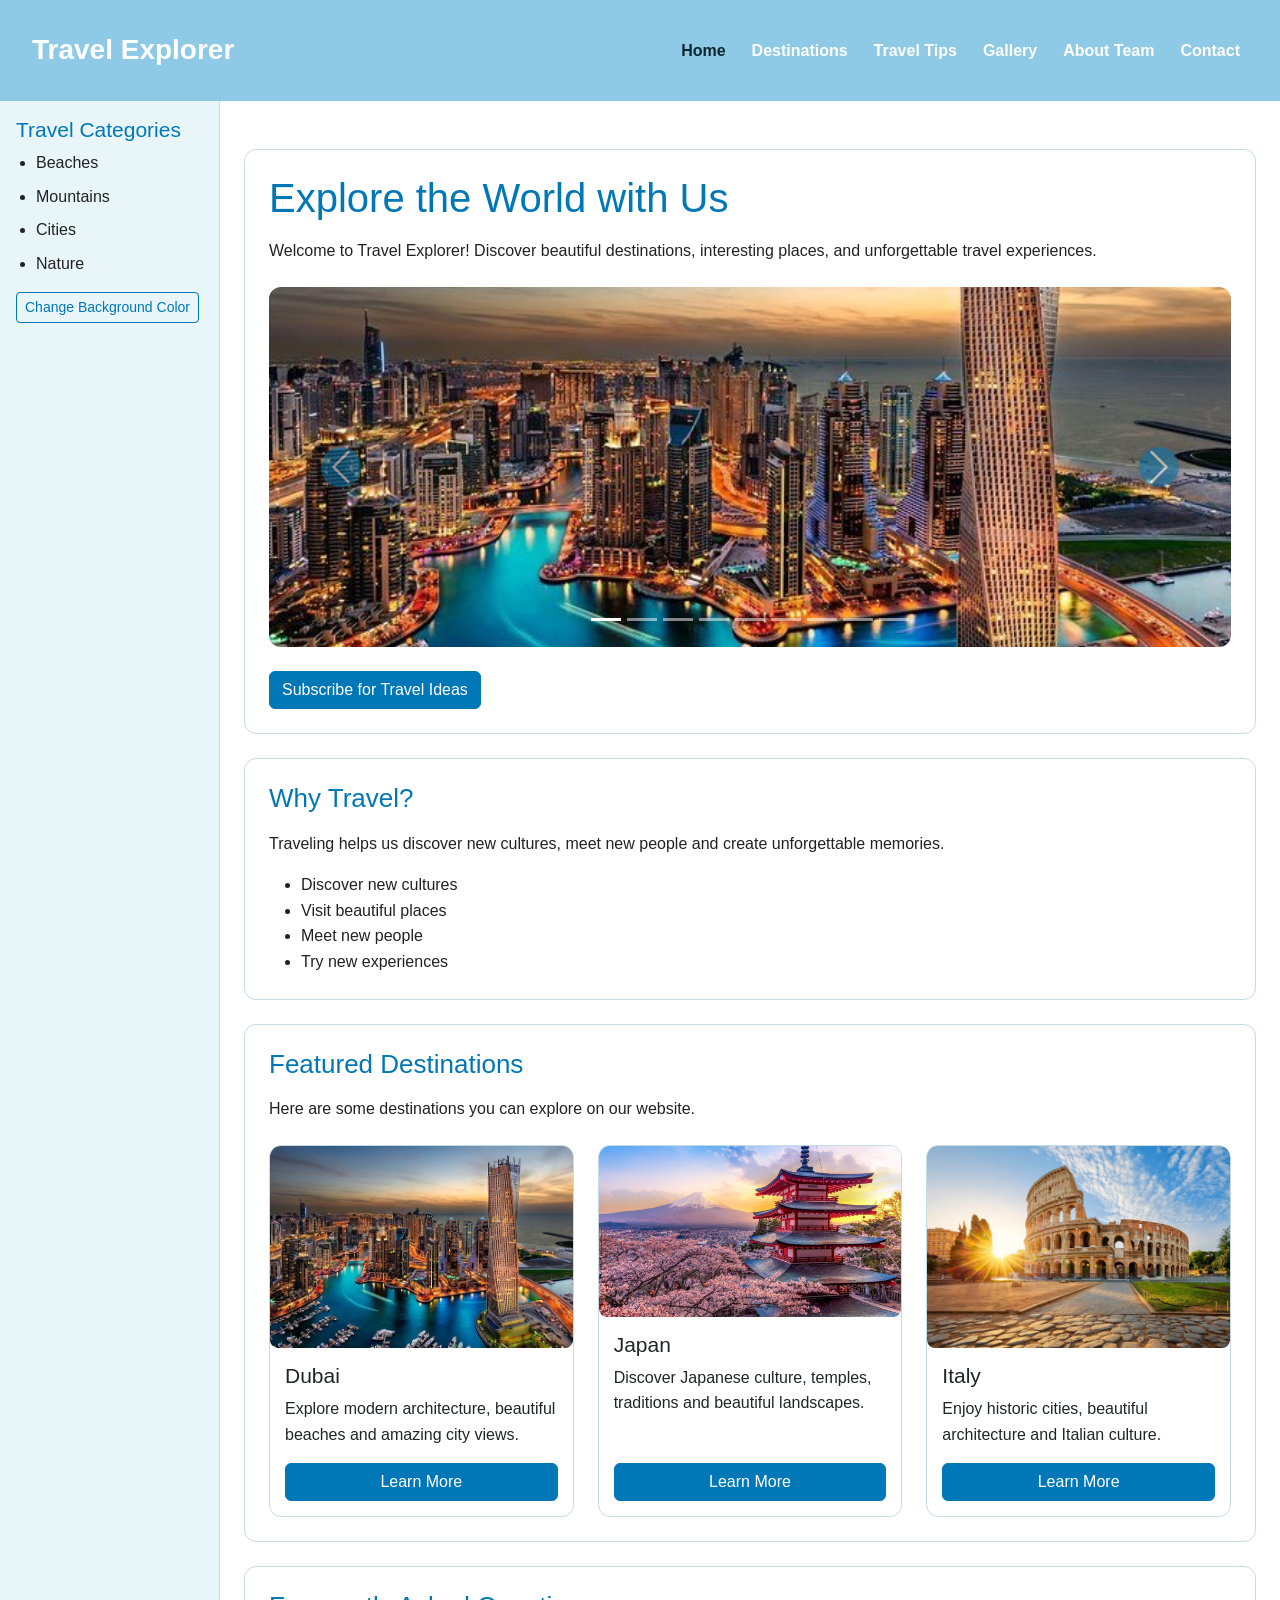
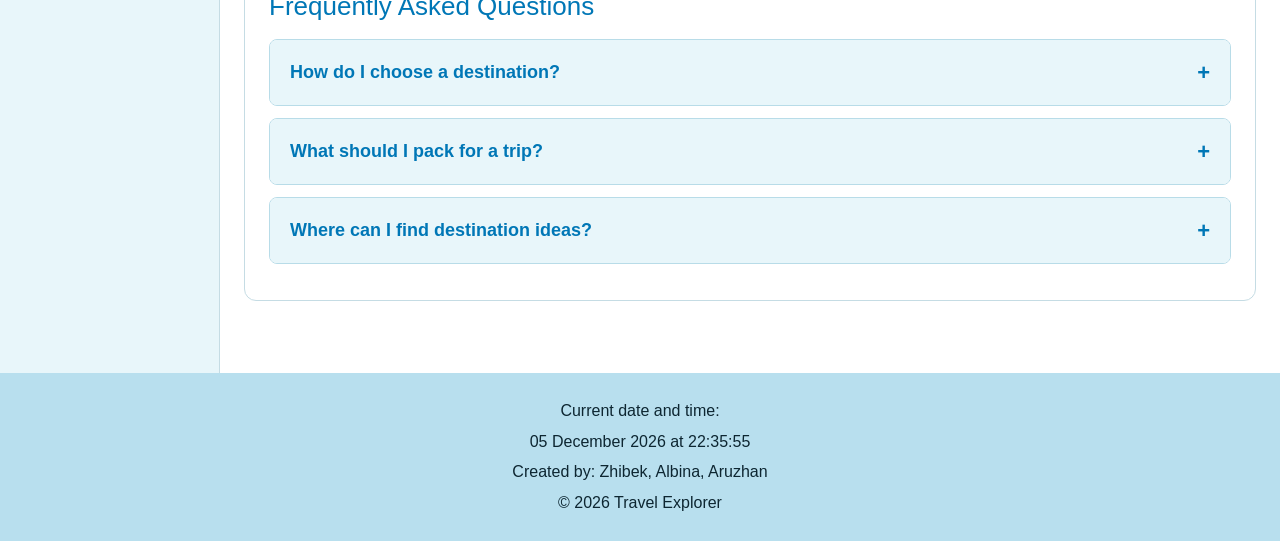
==== index.html @ 280b6661 "Initial commit - Travel Explorer website" ====
<!DOCTYPE html>
<html lang="en">
<head>
    <meta charset="UTF-8">
    <meta name="viewport" content="width=device-width, initial-scale=1.0">
    <title>Travel Explorer - Home</title>
    <link href="https://cdn.jsdelivr.net/npm/bootstrap@5.3.3/dist/css/bootstrap.min.css" rel="stylesheet">
    <link rel="stylesheet" href="css/style.css">
</head>
<body class="page-layout">

    <header class="page-header">
        <nav class="navbar navbar-expand-lg navbar-dark w-100">
            <div class="container-fluid">
                <a class="navbar-brand logo" href="index.html">Travel Explorer</a>

                <button class="navbar-toggler" type="button" data-bs-toggle="collapse" data-bs-target="#mainNavbar" aria-controls="mainNavbar" aria-expanded="false" aria-label="Toggle navigation">
                    <span class="navbar-toggler-icon"></span>
                </button>

                <div class="collapse navbar-collapse" id="mainNavbar">
                    <div class="navbar-nav ms-auto">
                        <a class="nav-link active" href="index.html">Home</a>
                        <a class="nav-link" href="destinations.html">Destinations</a>
                        <a class="nav-link" href="tips.html">Travel Tips</a>
                        <a class="nav-link" href="gallery.html">Gallery</a>
                        <a class="nav-link" href="about.html">About Team</a>
                        <a class="nav-link" href="contact.html">Contact</a>
                    </div>
                </div>
            </div>
        </nav>
    </header>

    <aside class="page-sidebar p-3">
        <h3>Travel Categories</h3>
        <ul>
            <li>Beaches</li>
            <li>Mountains</li>
            <li>Cities</li>
            <li>Nature</li>
        </ul>

        

        <button id="colorChangeBtn" class="btn btn-outline-primary btn-sm" type="button">
            Change Background Color 
        </button>
    </aside>

    <main class="page-main container py-4">

        <section class="content-box p-4 mb-4">
            <h1 class="mb-3">Explore the World with Us</h1>
            <p class="mb-4">Welcome to Travel Explorer! Discover beautiful destinations, interesting places, and unforgettable travel experiences.</p>

            <div id="travelCarousel" class="carousel slide" data-bs-ride="carousel">
                <div class="carousel-indicators">
                    <button type="button" data-bs-target="#travelCarousel" data-bs-slide-to="0" class="active" aria-label="Slide 1"></button>
                    <button type="button" data-bs-target="#travelCarousel" data-bs-slide-to="1" aria-label="Slide 2"></button>
                    <button type="button" data-bs-target="#travelCarousel" data-bs-slide-to="2" aria-label="Slide 3"></button>
                    <button type="button" data-bs-target="#travelCarousel" data-bs-slide-to="3" aria-label="Slide 4"></button>
                    <button type="button" data-bs-target="#travelCarousel" data-bs-slide-to="4" aria-label="Slide 5"></button>
                    <button type="button" data-bs-target="#travelCarousel" data-bs-slide-to="5" aria-label="Slide 6"></button>
                    <button type="button" data-bs-target="#travelCarousel" data-bs-slide-to="6" aria-label="Slide 7"></button>
                    <button type="button" data-bs-target="#travelCarousel" data-bs-slide-to="7" aria-label="Slide 8"></button>
                    <button type="button" data-bs-target="#travelCarousel" data-bs-slide-to="8" aria-label="Slide 9"></button>
                </div>

                <div class="carousel-inner rounded">
                    <div class="carousel-item active">
                        <img src="images/dubai.jpg" class="d-block w-100" alt="Dubai">
                    </div>
                    <div class="carousel-item">
                        <img src="images/japan.jpg" class="d-block w-100" alt="Japan">
                    </div>
                    <div class="carousel-item">
                        <img src="images/italy.jpg" class="d-block w-100" alt="Italy">
                    </div>
                    <div class="carousel-item">
                        <img src="images/greece.jpg" class="d-block w-100" alt="Greece">
                    </div>
                    <div class="carousel-item">
                        <img src="images/bora-bora.jpg" class="d-block w-100" alt="Bora Bora">
                    </div>
                    <div class="carousel-item">
                        <img src="images/netherlands.jpg" class="d-block w-100" alt="Netherlands">
                    </div>
                    <div class="carousel-item">
                        <img src="images/switzerland.jpg" class="d-block w-100" alt="Switzerland">
                    </div>
                    <div class="carousel-item">
                        <img src="images/paris.jpg" class="d-block w-100" alt="Paris">
                    </div>
                    <div class="carousel-item">
                        <img src="images/istanbul.jpg" class="d-block w-100" alt="Istanbul">
                    </div>
                </div>

                <button class="carousel-control-prev" type="button" data-bs-target="#travelCarousel" data-bs-slide="prev">
                    <span class="carousel-control-prev-icon"></span>
                </button>

                <button class="carousel-control-next" type="button" data-bs-target="#travelCarousel" data-bs-slide="next">
                    <span class="carousel-control-next-icon"></span>
                </button>
            </div>

            <div class="mt-4">
                <button class="btn btn-primary" id="openSubscribeBtn" type="button">
                    Subscribe for Travel Ideas
                </button>
            </div>
        </section>

        <section class="content-box p-4 mb-4">
            <h2 class="mb-3">Why Travel?</h2>
            <p>Traveling helps us discover new cultures, meet new people and create unforgettable memories.</p>

            <ul class="mb-0">
                <li>Discover new cultures</li>
                <li>Visit beautiful places</li>
                <li>Meet new people</li>
                <li>Try new experiences</li>
            </ul>
        </section>

        <section class="content-box p-4 mb-4">
            <h2 class="mb-3">Featured Destinations</h2>
            <p class="mb-4">Here are some destinations you can explore on our website.</p>

            <div class="row g-4">
                <div class="col-12 col-md-6 col-lg-4">
                    <div class="card gallery-card h-100">
                        <img src="images/dubai.jpg" class="card-img-top" alt="Dubai">

                        <div class="card-body d-flex flex-column">
                            <h3 class="card-title">Dubai</h3>
                            <p class="card-text">Explore modern architecture, beautiful beaches and amazing city views.</p>
                            <a href="destinations.html#dubai" class="btn btn-primary mt-auto">Learn More</a>
                        </div>
                    </div>
                </div>

                <div class="col-12 col-md-6 col-lg-4">
                    <div class="card gallery-card h-100">
                        <img src="images/japan.jpg" class="card-img-top" alt="Japan">

                        <div class="card-body d-flex flex-column">
                            <h3 class="card-title">Japan</h3>
                            <p class="card-text">Discover Japanese culture, temples, traditions and beautiful landscapes.</p>
                            <a href="destinations.html#japan" class="btn btn-primary mt-auto">Learn More</a>
                        </div>
                    </div>
                </div>

                <div class="col-12 col-md-6 col-lg-4">
                    <div class="card gallery-card h-100">
                        <img src="images/italy.jpg" class="card-img-top" alt="Italy">

                        <div class="card-body d-flex flex-column">
                            <h3 class="card-title">Italy</h3>
                            <p class="card-text">Enjoy historic cities, beautiful architecture and Italian culture.</p>
                            <a href="destinations.html#italy" class="btn btn-primary mt-auto">Learn More</a>
                        </div>
                    </div>
                </div>
            </div>
        </section>

        <section class="content-box p-4 mb-4">
            <h2 class="mb-3">Frequently Asked Questions</h2>

            <div class="faq-list">
                <div class="faq-item">
                    <button class="faq-question" type="button" aria-expanded="false">
                        How do I choose a destination? <span>+</span>
                    </button>

                    <div class="faq-answer">
                        <p>Think about your budget, preferred climate, travel dates and the activities you enjoy.</p>
                    </div>
                </div>

                <div class="faq-item">
                    <button class="faq-question" type="button" aria-expanded="false">
                        What should I pack for a trip? <span>+</span>
                    </button>

                    <div class="faq-answer">
                        <p>Check the weather, bring essential documents, comfortable clothes and a charger.</p>
                    </div>
                </div>

                <div class="faq-item">
                    <button class="faq-question" type="button" aria-expanded="false">
                        Where can I find destination ideas? <span>+</span>
                    </button>

                    <div class="faq-answer">
                        <p>Visit our Destinations and Gallery pages to get inspiration for your next trip.</p>
                    </div>
                </div>
            </div>
        </section>
    </main>
    <footer class="page-footer">
        <p>Current date and time:</p>
        <p id="currentDateTime">Loading...</p>
        <p>Created by: Zhibek, Albina, Aruzhan</p>
        <p>&copy; 2026 Travel Explorer</p>
    </footer>

    <div class="popup-overlay" id="subscribePopup" aria-hidden="true">
        <div class="popup-dialog" role="dialog" aria-modal="true" aria-labelledby="popupTitle">
            <button class="popup-close" id="closeSubscribeBtn" type="button" aria-label="Close">
                &times;
            </button>

            <h2 id="popupTitle">Get Travel Inspiration</h2>
            <p>Subscribe to receive ideas for your next adventure.</p>

            <form id="subscribeForm" novalidate>
                <div class="mb-3">
                    <label for="subscriberName" class="form-label">Your name</label>
                    <input type="text" class="form-control" id="subscriberName" required minlength="2">
                    <div class="invalid-feedback">Enter your name (at least 2 characters).</div>
                </div>

                <div class="mb-3">
                    <label for="subscriberEmail" class="form-label">Email address</label>
                    <input type="email" class="form-control" id="subscriberEmail" required>
                    <div class="invalid-feedback">Enter a valid email address.</div>
                </div>

                <div class="mb-3">
                    <label for="subscriberPassword" class="form-label">Password</label>
                    <input type="password" class="form-control" id="subscriberPassword" required minlength="8">
                    <div class="invalid-feedback">Password must contain at least 8 characters.</div>
                </div>

                <div class="mb-3">
                    <label for="confirmPassword" class="form-label">Confirm password</label>
                    <input type="password" class="form-control" id="confirmPassword" required minlength="8">
                    <div class="invalid-feedback">Passwords must match.</div>
                </div>

                <p id="formMessage" class="form-message" role="status"></p>

                <button class="btn btn-primary w-100" type="submit">
                    Subscribe
                </button>
            </form>
        </div>
    </div>

    <script src="https://cdn.jsdelivr.net/npm/bootstrap@5.3.3/dist/js/bootstrap.bundle.min.js"></script>
    <script src="js/script.js"></script>
</body>
</html>
---- css/style.css ----
* {
    box-sizing: border-box;
}

:root {
    --travel-blue: #0077b6;
    --travel-blue-dark: #023e58;
    --travel-cyan: #219ebc;
    --travel-header: #8ecae6;
    --travel-pale: #e8f6fa;
    --travel-ink: #0d2631;
    --travel-border: #c5dce4;
}

body {
    margin: 0;
    font-family: Arial, sans-serif;
    background-color: #ffffff;
    color: #222;
    line-height: 1.6;
    transition: background-color 0.35s ease;
}

.page-layout {
    min-height: 100vh;
    display: grid;
    grid-template-columns: 220px minmax(0, 1fr);
    grid-template-rows: auto 1fr auto;
    grid-template-areas:
        "header header"
        "sidebar main"
        "footer footer";
}

.page-header,
.site-header {
    grid-area: header;
    background-color: var(--travel-header);
    padding: 15px 20px;
}

.navbar {
    background-color: var(--travel-header) !important;
}

.logo {
    font-size: 24px;
    font-weight: bold;
    color: white !important;
}

.navbar-brand {
    font-size: 28px;
    color: white !important;
}

.navbar-nav {
    gap: 10px;
}

.nav-link {
    color: white !important;
    font-weight: bold;
}

.nav-link:hover,
.nav-link.active {
    color: var(--travel-ink) !important;
}

.page-sidebar {
    grid-area: sidebar;
    background-color: var(--travel-pale);
    padding: 20px;
    border-right: 1px solid var(--travel-border);
}

.page-sidebar h3 {
    color: var(--travel-blue);
    margin-top: 0;
}

.page-sidebar ul {
    padding-left: 20px;
}

.page-sidebar li {
    margin-bottom: 8px;
}

.page-sidebar a {
    color: var(--travel-blue-dark);
    text-decoration: none;
}

.page-sidebar a:hover {
    text-decoration: underline;
}

.page-main {
    grid-area: main;
    width: 100%;
    max-width: 1200px;
    min-width: 0;
    margin: 24px auto;
    padding-left: 24px;
    padding-right: 24px;
}

.page-main section,
.content-box {
    background-color: white;
    margin-bottom: 25px;
    padding: 25px;
    border: 1px solid var(--travel-border);
    border-radius: 12px;
}

main > section {
    background-color: white;
}

h1 {
    font-size: 40px;
    color: var(--travel-blue);
}

h2 {
    font-size: 26px;
    color: var(--travel-blue);
}

h3 {
    font-size: 21px;
    color: var(--travel-cyan);
}

p {
    font-size: 16px;
    line-height: 1.6;
}

img {
    max-width: 100%;
}

.page-main section img {
    max-width: 100%;
    height: auto;
    border-radius: 8px;
}

.gallery {
    display: grid;
    grid-template-columns: repeat(3, 1fr);
    gap: 20px;
    margin-top: 20px;
}

.gallery .card {
    border: 1px solid var(--travel-border);
    border-radius: 12px;
    overflow: hidden;
    background-color: white;
}

.gallery .card img {
    width: 100%;
    height: 200px;
    object-fit: cover;
    display: block;
}

.gallery .card-body {
    padding: 20px;
}

.gallery .card:hover,
.gallery-card:hover {
    transform: translateY(-3px);
    box-shadow: 0 4px 10px rgba(0, 0, 0, 0.15);
}

.gallery .card,
.gallery-card,
.team-card {
    transition: transform 0.2s ease, box-shadow 0.2s ease;
}

.card {
    border: 1px solid #dee2e6;
    border-radius: 12px;
    background-color: white;
}

.card-title {
    color: #212529;
}

.card-body {
    padding: 15px;
}

.card-img-top {
    width: 100%;
    height: 200px;
    object-fit: cover;
    display: block;
}

.gallery-card {
    border: 1px solid var(--travel-border);
    overflow: hidden;
}

.btn-primary {
    background-color: var(--travel-blue);
    border-color: var(--travel-blue);
}

.btn-primary:hover {
    background-color: var(--travel-blue-dark);
    border-color: var(--travel-blue-dark);
}

.btn-secondary {
    background-color: var(--travel-cyan);
    border-color: var(--travel-cyan);
}

.btn-secondary:hover {
    background-color: #176f85;
    border-color: #176f85;
}

.btn-outline-primary {
    color: var(--travel-blue);
    border-color: var(--travel-blue);
}

.btn-outline-primary:hover {
    background-color: var(--travel-blue);
    border-color: var(--travel-blue);
    color: white;
}

.carousel {
    border-radius: 12px;
    overflow: hidden;
}

.carousel .carousel-item img {
    width: 100%;
    height: 360px;
    object-fit: cover;
    display: block;
}

.carousel-control-prev-icon,
.carousel-control-next-icon {
    background-color: var(--travel-blue);
    border-radius: 50%;
    padding: 20px;
}

.destination-details {
    background-color: white;
    border: 1px solid var(--travel-border);
    border-radius: 12px;
}

.destination-card {
    background-color: var(--travel-pale);
    border: 1px solid var(--travel-border);
    border-radius: 12px;
}

.destination-card h2 {
    color: var(--travel-blue);
}

.destination-card h3 {
    color: var(--travel-cyan);
}

.team-container {
    display: flex;
    flex-wrap: wrap;
    gap: 25px;
    justify-content: space-between;
}

.team-card {
    flex: 1 1 calc(33.333% - 25px);
    min-width: 0;
    display: flex;
    flex-direction: column;
    align-items: center;
    padding: 25px;
    background-color: white;
    border: 1px solid var(--travel-border);
    border-radius: 12px;
    text-align: center;
}

.team-card:hover {
    transform: translateY(-5px);
    box-shadow: 0 6px 15px rgba(0, 0, 0, 0.1);
}

.team-photo {
    width: 150px;
    height: 150px;
    object-fit: cover;
    border-radius: 50%;
    margin-bottom: 10px;
}

.team-card h3 {
    color: var(--travel-cyan);
}

.team-card p {
    flex-grow: 1;
}

.bootstrap-card-img {
    height: 300px;
    object-fit: cover;
}

.form-control,
.form-select {
    border-color: #dee2e6;
}

.form-control:focus,
.form-select:focus {
    border-color: var(--travel-blue);
    box-shadow: 0 0 0 0.2rem rgba(0, 119, 182, 0.15);
}

.error-message {
    color: #dc3545;
    font-size: 14px;
    margin-top: 5px;
}

.input-error {
    border-color: #dc3545 !important;
}

.faq-section {
    background-color: white;
    border: 1px solid var(--travel-border);
    border-radius: 12px;
    padding: 25px;
    margin-bottom: 25px;
}

.faq-item {
    margin-bottom: 12px;
    border: 1px solid #b8dce8;
    border-radius: 8px;
    overflow: hidden;
    background-color: white;
}

.faq-question {
    display: flex;
    justify-content: space-between;
    align-items: center;
    width: 100%;
    padding: 15px 20px;
    border: none;
    background-color: var(--travel-pale);
    color: var(--travel-blue);
    font-family: Arial, sans-serif;
    font-size: 18px;
    font-weight: bold;
    text-align: left;
    cursor: pointer;
}

.faq-question:hover {
    background-color: #d5edf5;
}

.faq-question:focus-visible {
    outline: 2px solid var(--travel-blue);
    outline-offset: -2px;
}

.faq-question span {
    font-size: 22px;
    margin-left: 15px;
}

.faq-answer {
    max-height: 0;
    overflow: hidden;
    padding: 0 15px;
    background-color: white;
    transition: max-height 0.4s ease, padding 0.35s ease;
}

.faq-answer p {
    margin: 0;
    padding: 15px 5px;
    font-size: 16px;
    line-height: 1.6;
}

.faq-answer.active {
    max-height: 150px;
    padding: 1px 15px;
}

.ask-question-section,
.color-changer-section {
    text-align: center;
    padding: 25px;
    margin-bottom: 25px;
    background-color: var(--travel-pale);
    border: 1px solid #b8dce8;
    border-radius: 12px;
}

.ask-question-section p,
.color-changer-section p {
    margin-bottom: 18px;
}

.popup-overlay {
    position: fixed;
    inset: 0;
    z-index: 2000;
    display: flex;
    align-items: center;
    justify-content: center;
    padding: 20px;
    overflow-y: auto;
    background: rgba(4, 25, 35, 0.65);
    opacity: 0;
    visibility: hidden;
    pointer-events: none;
    transition: opacity 0.25s ease, visibility 0.25s ease;
}

.popup-overlay.is-open,
.popup-overlay.show {
    opacity: 1;
    visibility: visible;
    pointer-events: auto;
}

.popup-dialog,
.popup-content,
.popup-box {
    position: relative;
    width: 100%;
    max-width: 500px;
    max-height: 90vh;
    overflow-y: auto;
    padding: 30px;
    background: white;
    border-radius: 15px;
    box-shadow: 0 8px 30px rgba(0, 0, 0, 0.25);
}

.popup-dialog {
    max-width: 480px;
    padding: 28px;
    transform: translateY(12px);
    transition: transform 0.25s ease;
}

.popup-overlay.is-open .popup-dialog,
.popup-overlay.show .popup-dialog {
    transform: translateY(0);
}

.popup-box {
    max-width: 450px;
}

.popup-content h2 {
    padding-right: 25px;
}

.popup-box h2 {
    margin-bottom: 20px;
}

.popup-close,
.close-popup {
    position: absolute;
    top: 10px;
    right: 15px;
    border: none;
    background: transparent;
    color: var(--travel-ink);
    font-size: 28px;
    cursor: pointer;
    line-height: 1;
}

.popup-close {
    top: 8px;
    right: 12px;
    width: 36px;
    height: 36px;
    border-radius: 50%;
    background: var(--travel-pale);
}

.popup-close:hover,
.close-popup:hover {
    color: var(--travel-blue);
}

.form-message {
    min-height: 1.4em;
    font-size: 0.95rem;
    font-weight: 600;
}

.form-message.success {
    color: #14743c;
}

.form-message.error {
    color: #b42318;
}

#formMessage {
    margin-top: 15px;
    margin-bottom: 0;
}

#dateTime {
    font-size: 18px;
    color: #023047;
    font-weight: bold;
}

#colorButton {
    background-color: var(--travel-blue);
    border-color: var(--travel-blue);
}

.page-footer,
body > footer {
    grid-area: footer;
    background-color: #b8dfee !important;
    color: var(--travel-ink) !important;
    text-align: center;
    padding: 20px;
}

.page-footer p,
body > footer p {
    margin: 5px 0;
}

@media (max-width: 900px) {
    .page-layout {
        grid-template-columns: 180px minmax(0, 1fr);
    }

    h1 {
        font-size: 34px;
    }

    h2 {
        font-size: 23px;
    }

    h3 {
        font-size: 19px;
    }

    .gallery {
        grid-template-columns: repeat(2, 1fr);
    }

    .carousel .carousel-item img {
        height: 320px;
    }

    .team-card {
        flex: 1 1 calc(50% - 13px);
    }
}

@media (max-width: 600px) {
    .page-layout {
        display: block;
    }

    .page-header,
    .site-header {
        padding: 10px;
    }

    .navbar-brand {
        font-size: 23px;
    }

    .page-sidebar {
        border-right: none;
        border-bottom: 1px solid var(--travel-border);
    }

    .page-main {
        width: 100%;
        margin: 20px auto;
        padding-left: 12px;
        padding-right: 12px;
    }

    .page-main section,
    .content-box {
        padding: 15px;
    }

    h1 {
        font-size: 28px;
    }

    h2 {
        font-size: 22px;
    }

    h3 {
        font-size: 19px;
    }

    p {
        font-size: 14px;
    }

    .gallery {
        grid-template-columns: 1fr;
    }

    .carousel .carousel-item img {
        height: 230px;
    }

    .team-container {
        flex-direction: column;
    }

    .team-card {
        flex: 0 0 100%;
        width: 100%;
        margin-bottom: 20px;
    }

    .bootstrap-card-img {
        height: 200px;
    }

    .faq-question {
        font-size: 16px;
        padding: 12px 15px;
    }

    .faq-answer p {
        font-size: 14px;
        padding: 12px 5px;
    }

    .popup-dialog,
    .popup-content,
    .popup-box {
        padding: 24px 18px;
    }

    #dateTime {
        font-size: 16px;
    }
}
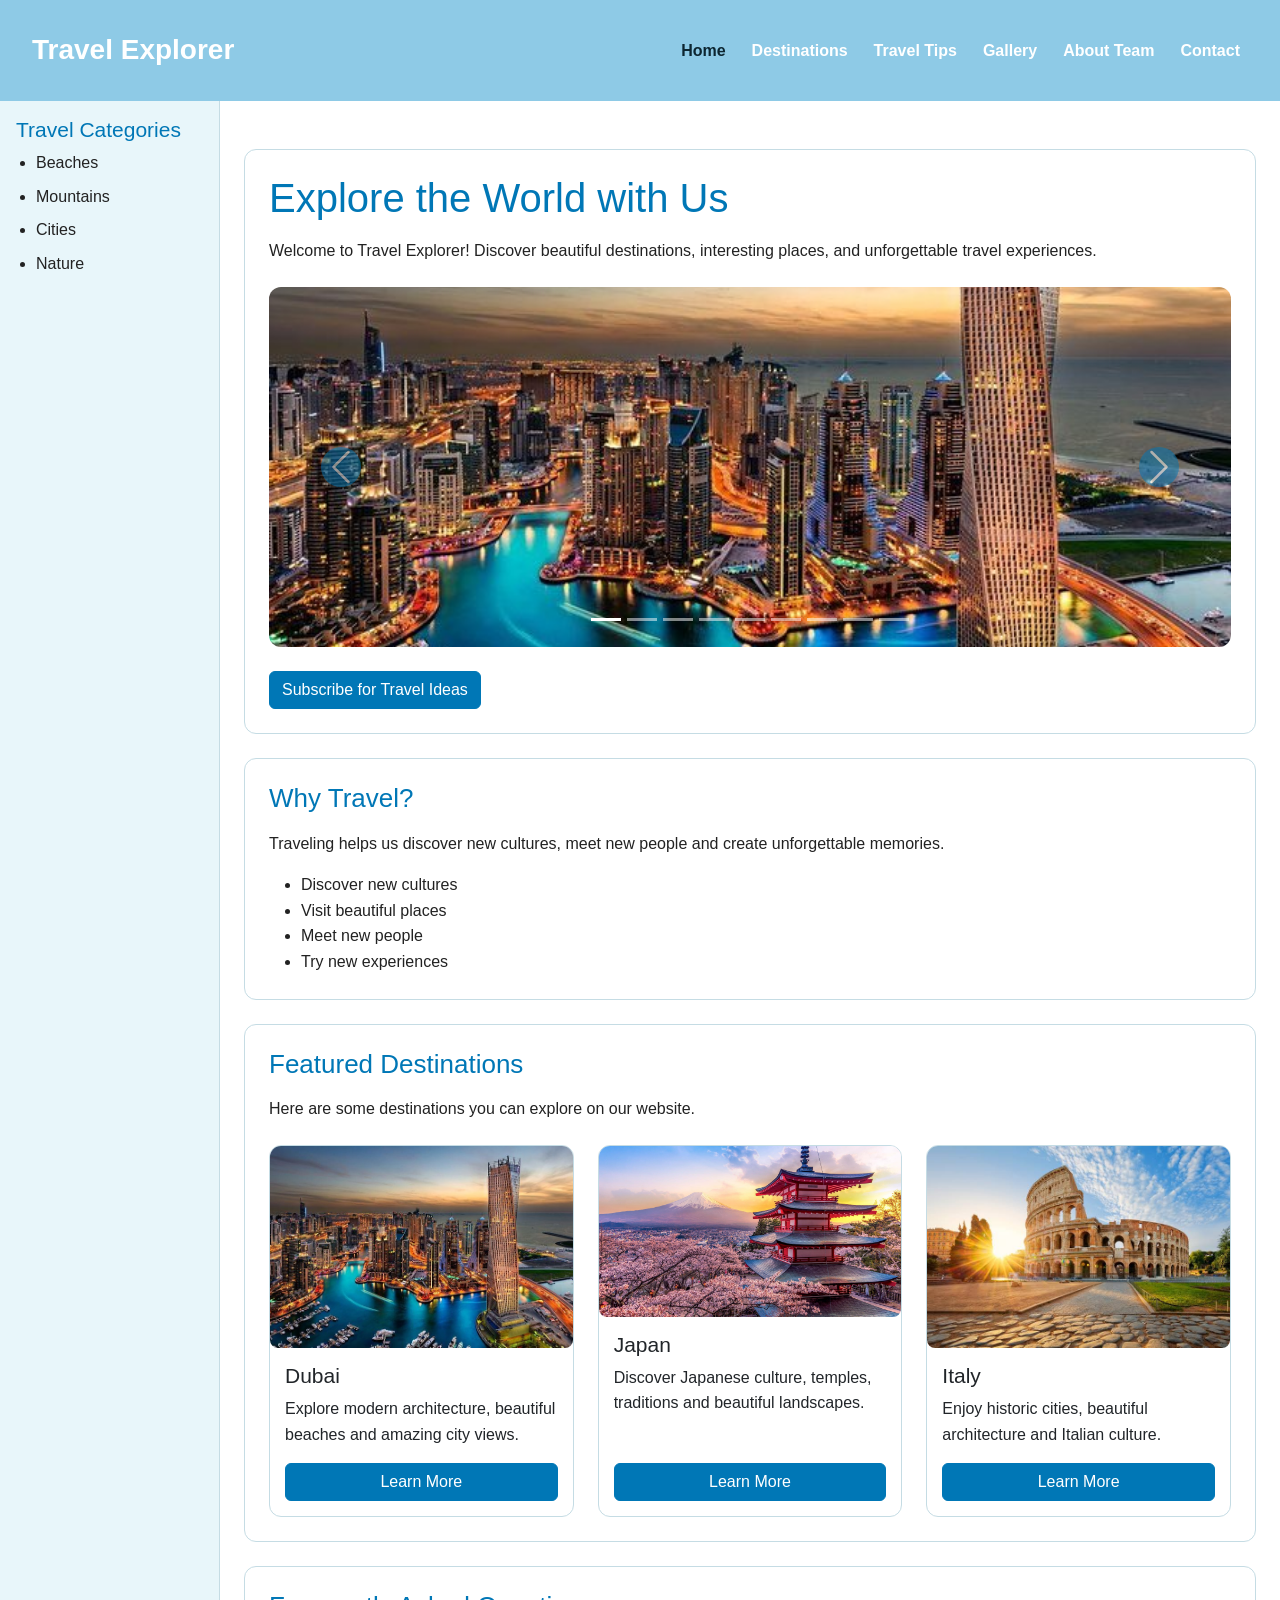
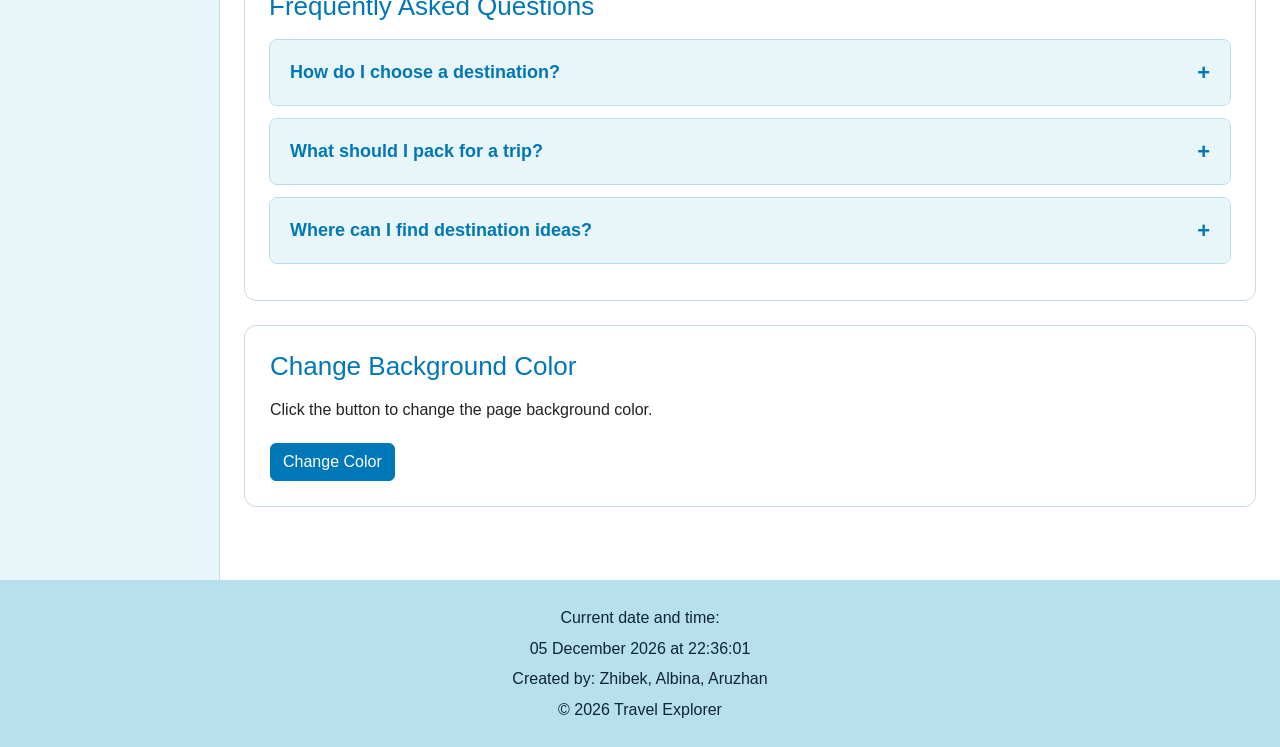
==== commit efd3d471: "change" ====
--- a/index.html
+++ b/index.html
@@ -42,11 +42,6 @@
             <li>Nature</li>
         </ul>
 
-        
-
-        <button id="colorChangeBtn" class="btn btn-outline-primary btn-sm" type="button">
-            Change Background Color 
-        </button>
     </aside>
 
     <main class="page-main container py-4">
@@ -204,6 +199,15 @@
                 </div>
             </div>
         </section>
+
+        <section class="content-box color-changer-section">
+            <h2>Change Background Color</h2>
+            <p>Click the button to change the page background color.</p>
+            <button id="colorButton" class="btn btn-primary" type="button">
+                Change Color
+            </button>
+        </section>
+
     </main>
     <footer class="page-footer">
         <p>Current date and time:</p>
--- a/css/style.css
+++ b/css/style.css
@@ -683,3 +683,23 @@
         font-size: 16px;
     }
 }
+
+
+.color-changer-section {
+    text-align: left;
+    background-color: #ffffff;
+    border: 1px solid #dee2e6;
+    border-radius: 10px;
+    padding: 35px;
+    margin-bottom: 25px;
+}
+
+.color-changer-section h2 {
+    color: #0077b6;
+    margin-bottom: 15px;
+}
+
+.color-changer-section p {
+    margin-bottom: 20px;
+}
+
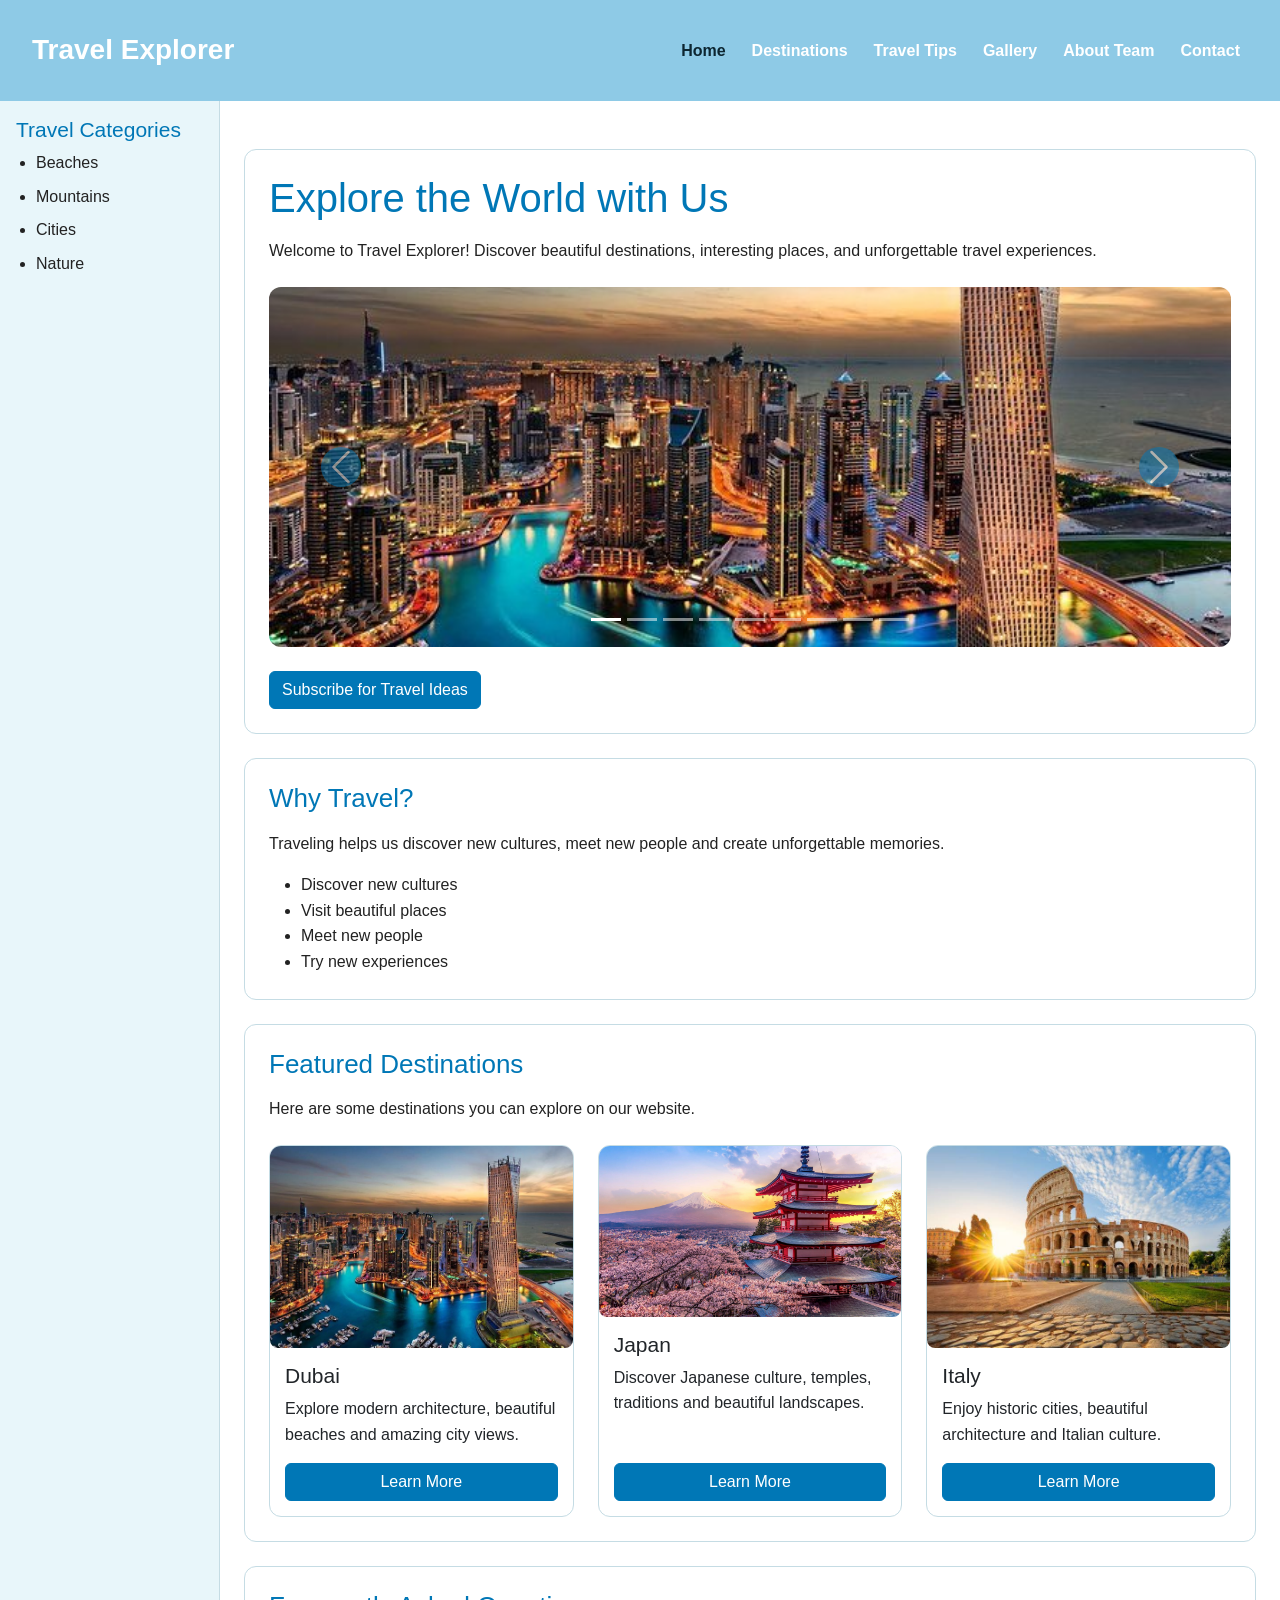
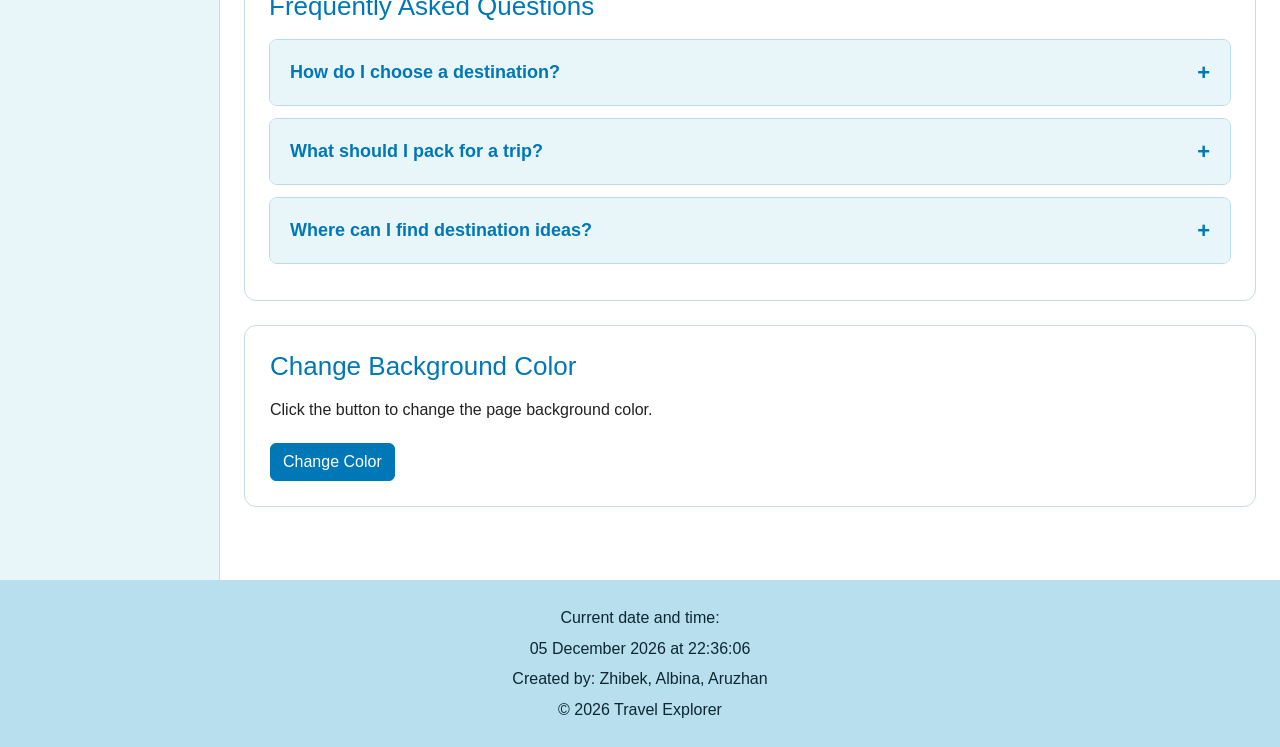
==== commit d42ca18c: "Update index.html" ====
--- a/index.html
+++ b/index.html
@@ -1,6 +1,6 @@
-
 <!DOCTYPE html>
 <html lang="en">
+
 <head>
     <meta charset="UTF-8">
     <meta name="viewport" content="width=device-width, initial-scale=1.0">
@@ -8,6 +8,7 @@
     <link href="https://cdn.jsdelivr.net/npm/bootstrap@5.3.3/dist/css/bootstrap.min.css" rel="stylesheet">
     <link rel="stylesheet" href="css/style.css">
 </head>
+
 <body class="page-layout">
 
     <header class="page-header">
@@ -15,7 +16,8 @@
             <div class="container-fluid">
                 <a class="navbar-brand logo" href="index.html">Travel Explorer</a>
 
-                <button class="navbar-toggler" type="button" data-bs-toggle="collapse" data-bs-target="#mainNavbar" aria-controls="mainNavbar" aria-expanded="false" aria-label="Toggle navigation">
+                <button class="navbar-toggler" type="button" data-bs-toggle="collapse" data-bs-target="#mainNavbar"
+                    aria-controls="mainNavbar" aria-expanded="false" aria-label="Toggle navigation">
                     <span class="navbar-toggler-icon"></span>
                 </button>
 
@@ -48,19 +50,29 @@
 
         <section class="content-box p-4 mb-4">
             <h1 class="mb-3">Explore the World with Us</h1>
-            <p class="mb-4">Welcome to Travel Explorer! Discover beautiful destinations, interesting places, and unforgettable travel experiences.</p>
+            <p class="mb-4">Welcome to Travel Explorer! Discover beautiful destinations, interesting places, and
+                unforgettable travel experiences.</p>
 
             <div id="travelCarousel" class="carousel slide" data-bs-ride="carousel">
                 <div class="carousel-indicators">
-                    <button type="button" data-bs-target="#travelCarousel" data-bs-slide-to="0" class="active" aria-label="Slide 1"></button>
-                    <button type="button" data-bs-target="#travelCarousel" data-bs-slide-to="1" aria-label="Slide 2"></button>
-                    <button type="button" data-bs-target="#travelCarousel" data-bs-slide-to="2" aria-label="Slide 3"></button>
-                    <button type="button" data-bs-target="#travelCarousel" data-bs-slide-to="3" aria-label="Slide 4"></button>
-                    <button type="button" data-bs-target="#travelCarousel" data-bs-slide-to="4" aria-label="Slide 5"></button>
-                    <button type="button" data-bs-target="#travelCarousel" data-bs-slide-to="5" aria-label="Slide 6"></button>
-                    <button type="button" data-bs-target="#travelCarousel" data-bs-slide-to="6" aria-label="Slide 7"></button>
-                    <button type="button" data-bs-target="#travelCarousel" data-bs-slide-to="7" aria-label="Slide 8"></button>
-                    <button type="button" data-bs-target="#travelCarousel" data-bs-slide-to="8" aria-label="Slide 9"></button>
+                    <button type="button" data-bs-target="#travelCarousel" data-bs-slide-to="0" class="active"
+                        aria-label="Slide 1"></button>
+                    <button type="button" data-bs-target="#travelCarousel" data-bs-slide-to="1"
+                        aria-label="Slide 2"></button>
+                    <button type="button" data-bs-target="#travelCarousel" data-bs-slide-to="2"
+                        aria-label="Slide 3"></button>
+                    <button type="button" data-bs-target="#travelCarousel" data-bs-slide-to="3"
+                        aria-label="Slide 4"></button>
+                    <button type="button" data-bs-target="#travelCarousel" data-bs-slide-to="4"
+                        aria-label="Slide 5"></button>
+                    <button type="button" data-bs-target="#travelCarousel" data-bs-slide-to="5"
+                        aria-label="Slide 6"></button>
+                    <button type="button" data-bs-target="#travelCarousel" data-bs-slide-to="6"
+                        aria-label="Slide 7"></button>
+                    <button type="button" data-bs-target="#travelCarousel" data-bs-slide-to="7"
+                        aria-label="Slide 8"></button>
+                    <button type="button" data-bs-target="#travelCarousel" data-bs-slide-to="8"
+                        aria-label="Slide 9"></button>
                 </div>
 
                 <div class="carousel-inner rounded">
@@ -93,11 +105,13 @@
                     </div>
                 </div>
 
-                <button class="carousel-control-prev" type="button" data-bs-target="#travelCarousel" data-bs-slide="prev">
+                <button class="carousel-control-prev" type="button" data-bs-target="#travelCarousel"
+                    data-bs-slide="prev">
                     <span class="carousel-control-prev-icon"></span>
                 </button>
 
-                <button class="carousel-control-next" type="button" data-bs-target="#travelCarousel" data-bs-slide="next">
+                <button class="carousel-control-next" type="button" data-bs-target="#travelCarousel"
+                    data-bs-slide="next">
                     <span class="carousel-control-next-icon"></span>
                 </button>
             </div>
@@ -132,7 +146,8 @@
 
                         <div class="card-body d-flex flex-column">
                             <h3 class="card-title">Dubai</h3>
-                            <p class="card-text">Explore modern architecture, beautiful beaches and amazing city views.</p>
+                            <p class="card-text">Explore modern architecture, beautiful beaches and amazing city views.
+                            </p>
                             <a href="destinations.html#dubai" class="btn btn-primary mt-auto">Learn More</a>
                         </div>
                     </div>
@@ -144,7 +159,8 @@
 
                         <div class="card-body d-flex flex-column">
                             <h3 class="card-title">Japan</h3>
-                            <p class="card-text">Discover Japanese culture, temples, traditions and beautiful landscapes.</p>
+                            <p class="card-text">Discover Japanese culture, temples, traditions and beautiful
+                                landscapes.</p>
                             <a href="destinations.html#japan" class="btn btn-primary mt-auto">Learn More</a>
                         </div>
                     </div>
@@ -262,4 +278,5 @@
     <script src="https://cdn.jsdelivr.net/npm/bootstrap@5.3.3/dist/js/bootstrap.bundle.min.js"></script>
     <script src="js/script.js"></script>
 </body>
-</html>
+
+</html>
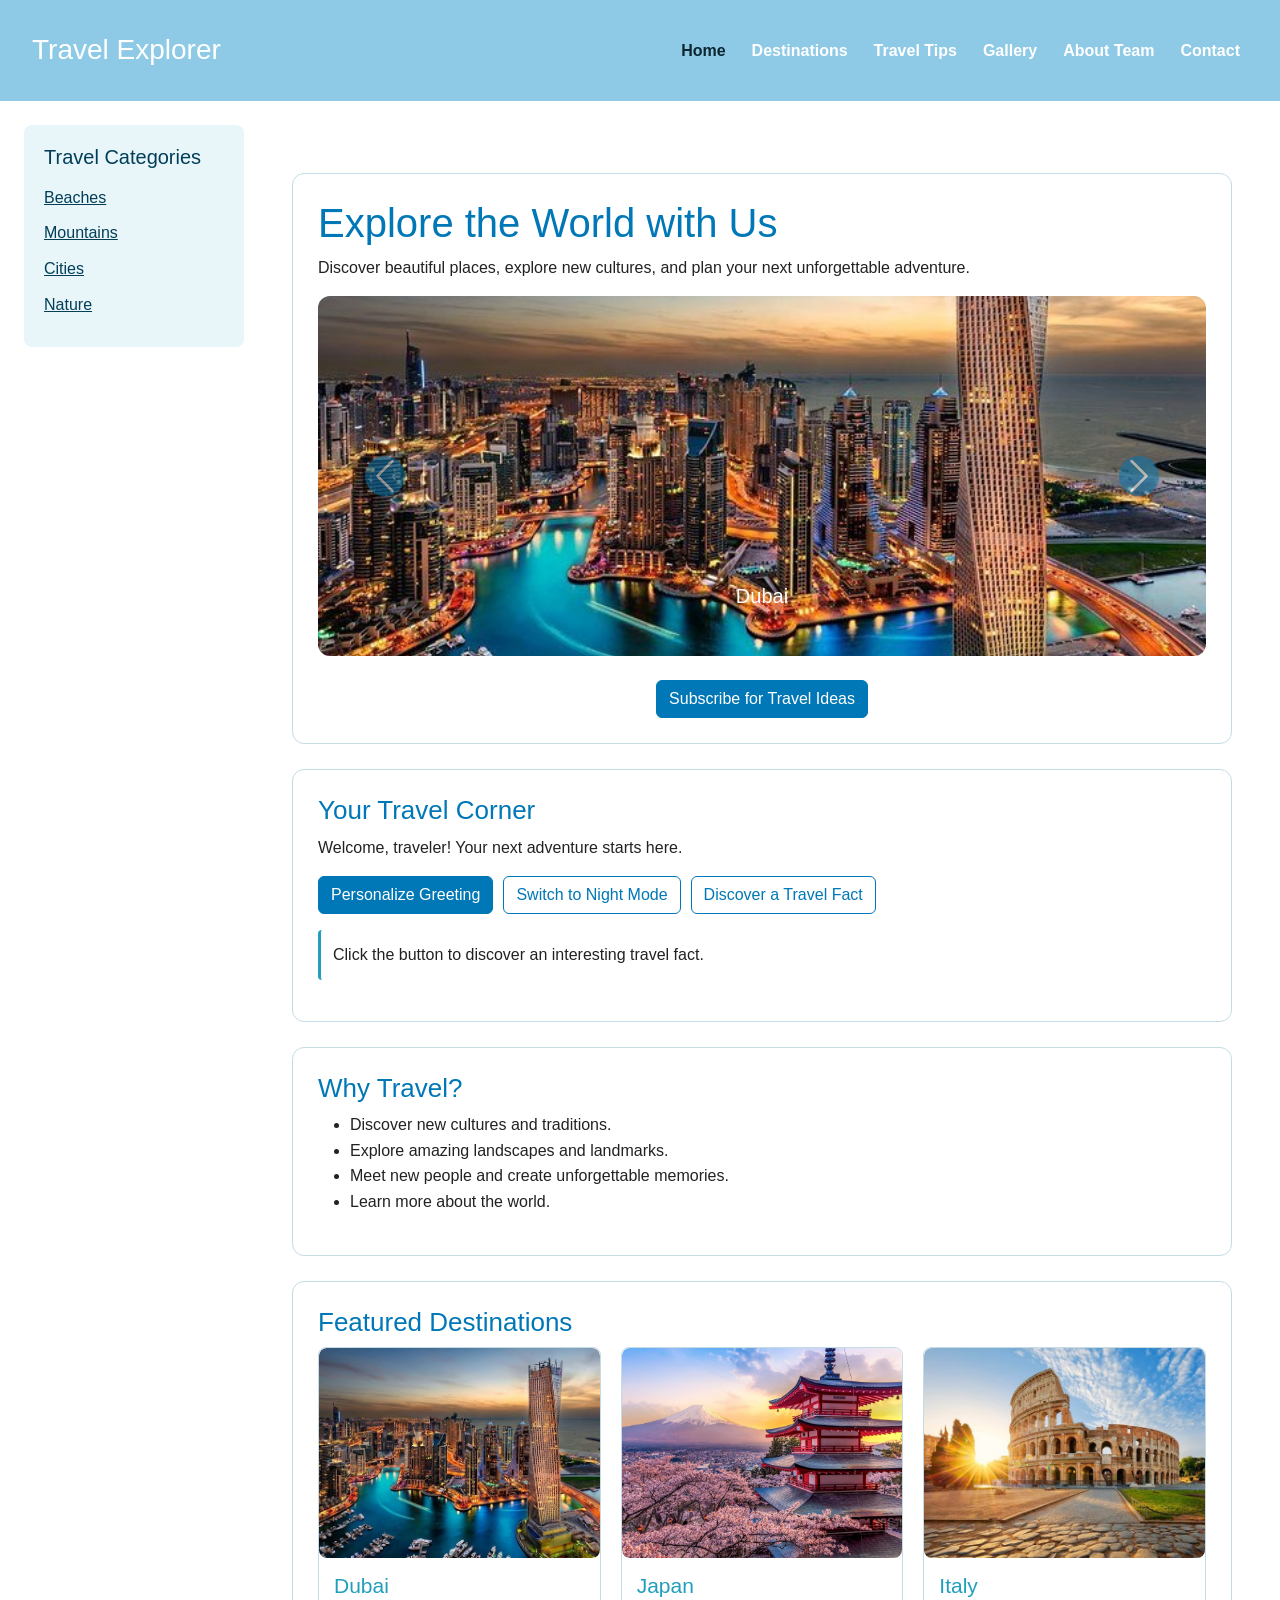
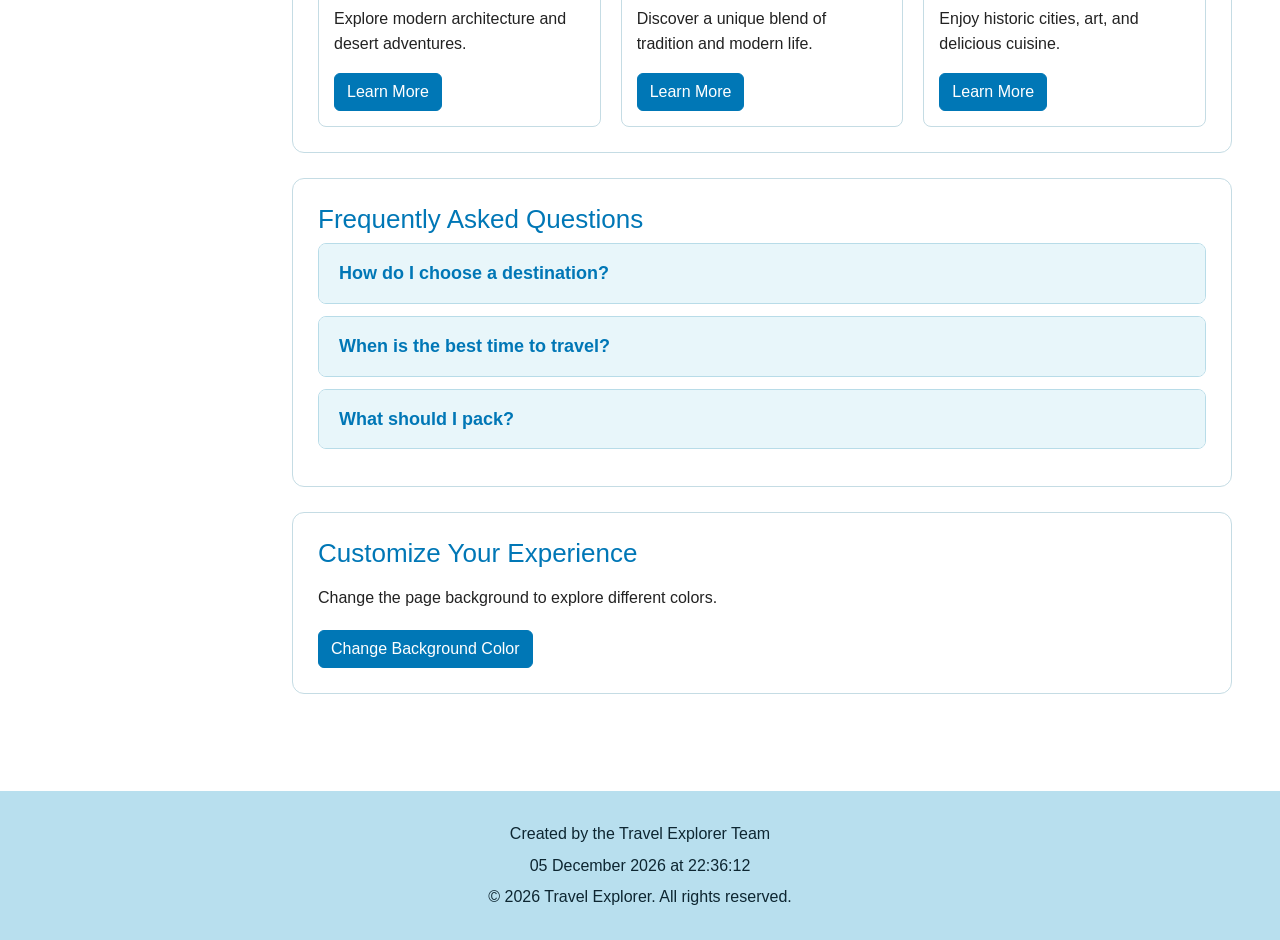
==== commit ea436c6d: "upd" ====
--- a/index.html
+++ b/index.html
@@ -5,16 +5,16 @@
     <meta charset="UTF-8">
     <meta name="viewport" content="width=device-width, initial-scale=1.0">
     <title>Travel Explorer - Home</title>
+
     <link href="https://cdn.jsdelivr.net/npm/bootstrap@5.3.3/dist/css/bootstrap.min.css" rel="stylesheet">
     <link rel="stylesheet" href="css/style.css">
 </head>
 
-<body class="page-layout">
-
-    <header class="page-header">
-        <nav class="navbar navbar-expand-lg navbar-dark w-100">
+<body>
+    <header class="site-header">
+        <nav class="navbar navbar-expand-lg" aria-label="Main navigation">
             <div class="container-fluid">
-                <a class="navbar-brand logo" href="index.html">Travel Explorer</a>
+                <a class="navbar-brand" href="index.html">Travel Explorer</a>
 
                 <button class="navbar-toggler" type="button" data-bs-toggle="collapse" data-bs-target="#mainNavbar"
                     aria-controls="mainNavbar" aria-expanded="false" aria-label="Toggle navigation">
@@ -22,251 +22,297 @@
                 </button>
 
                 <div class="collapse navbar-collapse" id="mainNavbar">
-                    <div class="navbar-nav ms-auto">
-                        <a class="nav-link active" href="index.html">Home</a>
-                        <a class="nav-link" href="destinations.html">Destinations</a>
-                        <a class="nav-link" href="tips.html">Travel Tips</a>
-                        <a class="nav-link" href="gallery.html">Gallery</a>
-                        <a class="nav-link" href="about.html">About Team</a>
-                        <a class="nav-link" href="contact.html">Contact</a>
-                    </div>
+                    <ul class="navbar-nav ms-auto">
+                        <li class="nav-item">
+                            <a class="nav-link active" href="index.html">Home</a>
+                        </li>
+                        <li class="nav-item">
+                            <a class="nav-link" href="destinations.html">Destinations</a>
+                        </li>
+                        <li class="nav-item">
+                            <a class="nav-link" href="tips.html">Travel Tips</a>
+                        </li>
+                        <li class="nav-item">
+                            <a class="nav-link" href="gallery.html">Gallery</a>
+                        </li>
+                        <li class="nav-item">
+                            <a class="nav-link" href="about.html">About Team</a>
+                        </li>
+                        <li class="nav-item">
+                            <a class="nav-link" href="contact.html">Contact</a>
+                        </li>
+                    </ul>
                 </div>
             </div>
         </nav>
     </header>
 
-    <aside class="page-sidebar p-3">
-        <h3>Travel Categories</h3>
-        <ul>
-            <li>Beaches</li>
-            <li>Mountains</li>
-            <li>Cities</li>
-            <li>Nature</li>
-        </ul>
-
-    </aside>
-
-    <main class="page-main container py-4">
-
-        <section class="content-box p-4 mb-4">
-            <h1 class="mb-3">Explore the World with Us</h1>
-            <p class="mb-4">Welcome to Travel Explorer! Discover beautiful destinations, interesting places, and
-                unforgettable travel experiences.</p>
-
-            <div id="travelCarousel" class="carousel slide" data-bs-ride="carousel">
-                <div class="carousel-indicators">
-                    <button type="button" data-bs-target="#travelCarousel" data-bs-slide-to="0" class="active"
-                        aria-label="Slide 1"></button>
-                    <button type="button" data-bs-target="#travelCarousel" data-bs-slide-to="1"
-                        aria-label="Slide 2"></button>
-                    <button type="button" data-bs-target="#travelCarousel" data-bs-slide-to="2"
-                        aria-label="Slide 3"></button>
-                    <button type="button" data-bs-target="#travelCarousel" data-bs-slide-to="3"
-                        aria-label="Slide 4"></button>
-                    <button type="button" data-bs-target="#travelCarousel" data-bs-slide-to="4"
-                        aria-label="Slide 5"></button>
-                    <button type="button" data-bs-target="#travelCarousel" data-bs-slide-to="5"
-                        aria-label="Slide 6"></button>
-                    <button type="button" data-bs-target="#travelCarousel" data-bs-slide-to="6"
-                        aria-label="Slide 7"></button>
-                    <button type="button" data-bs-target="#travelCarousel" data-bs-slide-to="7"
-                        aria-label="Slide 8"></button>
-                    <button type="button" data-bs-target="#travelCarousel" data-bs-slide-to="8"
-                        aria-label="Slide 9"></button>
-                </div>
-
-                <div class="carousel-inner rounded">
-                    <div class="carousel-item active">
-                        <img src="images/dubai.jpg" class="d-block w-100" alt="Dubai">
+    <div class="page-layout">
+        <aside class="sidebar">
+            <h2>Travel Categories</h2>
+            <ul>
+                <li><a href="destinations.html">Beaches</a></li>
+                <li><a href="destinations.html">Mountains</a></li>
+                <li><a href="destinations.html">Cities</a></li>
+                <li><a href="destinations.html">Nature</a></li>
+            </ul>
+        </aside>
+
+        <main class="page-main container py-4">
+            <section class="content-box">
+                <h1>Explore the World with Us</h1>
+                <p>
+                    Discover beautiful places, explore new cultures,
+                    and plan your next unforgettable adventure.
+                </p>
+
+                <div id="travelCarousel" class="carousel slide" data-bs-ride="carousel">
+                    <div class="carousel-inner">
+                        <div class="carousel-item active">
+                            <img src="images/dubai.jpg" class="d-block w-100" alt="Modern architecture in Dubai">
+                            <div class="carousel-caption">
+                                <h5>Dubai</h5>
+                            </div>
+                        </div>
+
+                        <div class="carousel-item">
+                            <img src="images/japan.jpg" class="d-block w-100" alt="Beautiful scenery in Japan">
+                            <div class="carousel-caption">
+                                <h5>Japan</h5>
+                            </div>
+                        </div>
+
+                        <div class="carousel-item">
+                            <img src="images/italy.jpg" class="d-block w-100" alt="Scenic Italian destination">
+                            <div class="carousel-caption">
+                                <h5>Italy</h5>
+                            </div>
+                        </div>
+
+                        <div class="carousel-item">
+                            <img src="images/greece.jpg" class="d-block w-100" alt="Coastal scenery in Greece">
+                            <div class="carousel-caption">
+                                <h5>Greece</h5>
+                            </div>
+                        </div>
+
+                        <div class="carousel-item">
+                            <img src="images/bora-bora.jpg" class="d-block w-100" alt="Tropical beach in Bora Bora">
+                            <div class="carousel-caption">
+                                <h5>Bora Bora</h5>
+                            </div>
+                        </div>
+
+                        <div class="carousel-item">
+                            <img src="images/netherlands.jpg" class="d-block w-100" alt="Scenery in the Netherlands">
+                            <div class="carousel-caption">
+                                <h5>Netherlands</h5>
+                            </div>
+                        </div>
+
+                        <div class="carousel-item">
+                            <img src="images/switzerland.jpg" class="d-block w-100" alt="Swiss mountains">
+                            <div class="carousel-caption">
+                                <h5>Switzerland</h5>
+                            </div>
+                        </div>
+
+                        <div class="carousel-item">
+                            <img src="images/paris.jpg" class="d-block w-100" alt="Paris city view">
+                            <div class="carousel-caption">
+                                <h5>Paris</h5>
+                            </div>
+                        </div>
+
+                        <div class="carousel-item">
+                            <img src="images/istanbul.jpg" class="d-block w-100" alt="Istanbul city view">
+                            <div class="carousel-caption">
+                                <h5>Istanbul</h5>
+                            </div>
+                        </div>
                     </div>
-                    <div class="carousel-item">
-                        <img src="images/japan.jpg" class="d-block w-100" alt="Japan">
-                    </div>
-                    <div class="carousel-item">
-                        <img src="images/italy.jpg" class="d-block w-100" alt="Italy">
-                    </div>
-                    <div class="carousel-item">
-                        <img src="images/greece.jpg" class="d-block w-100" alt="Greece">
-                    </div>
-                    <div class="carousel-item">
-                        <img src="images/bora-bora.jpg" class="d-block w-100" alt="Bora Bora">
-                    </div>
-                    <div class="carousel-item">
-                        <img src="images/netherlands.jpg" class="d-block w-100" alt="Netherlands">
-                    </div>
-                    <div class="carousel-item">
-                        <img src="images/switzerland.jpg" class="d-block w-100" alt="Switzerland">
-                    </div>
-                    <div class="carousel-item">
-                        <img src="images/paris.jpg" class="d-block w-100" alt="Paris">
-                    </div>
-                    <div class="carousel-item">
-                        <img src="images/istanbul.jpg" class="d-block w-100" alt="Istanbul">
-                    </div>
-                </div>
-
-                <button class="carousel-control-prev" type="button" data-bs-target="#travelCarousel"
-                    data-bs-slide="prev">
-                    <span class="carousel-control-prev-icon"></span>
-                </button>
-
-                <button class="carousel-control-next" type="button" data-bs-target="#travelCarousel"
-                    data-bs-slide="next">
-                    <span class="carousel-control-next-icon"></span>
-                </button>
-            </div>
-
-            <div class="mt-4">
-                <button class="btn btn-primary" id="openSubscribeBtn" type="button">
-                    Subscribe for Travel Ideas
-                </button>
-            </div>
-        </section>
-
-        <section class="content-box p-4 mb-4">
-            <h2 class="mb-3">Why Travel?</h2>
-            <p>Traveling helps us discover new cultures, meet new people and create unforgettable memories.</p>
-
-            <ul class="mb-0">
-                <li>Discover new cultures</li>
-                <li>Visit beautiful places</li>
-                <li>Meet new people</li>
-                <li>Try new experiences</li>
-            </ul>
-        </section>
-
-        <section class="content-box p-4 mb-4">
-            <h2 class="mb-3">Featured Destinations</h2>
-            <p class="mb-4">Here are some destinations you can explore on our website.</p>
-
-            <div class="row g-4">
-                <div class="col-12 col-md-6 col-lg-4">
-                    <div class="card gallery-card h-100">
-                        <img src="images/dubai.jpg" class="card-img-top" alt="Dubai">
-
-                        <div class="card-body d-flex flex-column">
-                            <h3 class="card-title">Dubai</h3>
-                            <p class="card-text">Explore modern architecture, beautiful beaches and amazing city views.
-                            </p>
-                            <a href="destinations.html#dubai" class="btn btn-primary mt-auto">Learn More</a>
-                        </div>
-                    </div>
-                </div>
-
-                <div class="col-12 col-md-6 col-lg-4">
-                    <div class="card gallery-card h-100">
-                        <img src="images/japan.jpg" class="card-img-top" alt="Japan">
-
-                        <div class="card-body d-flex flex-column">
-                            <h3 class="card-title">Japan</h3>
-                            <p class="card-text">Discover Japanese culture, temples, traditions and beautiful
-                                landscapes.</p>
-                            <a href="destinations.html#japan" class="btn btn-primary mt-auto">Learn More</a>
-                        </div>
-                    </div>
-                </div>
-
-                <div class="col-12 col-md-6 col-lg-4">
-                    <div class="card gallery-card h-100">
-                        <img src="images/italy.jpg" class="card-img-top" alt="Italy">
-
-                        <div class="card-body d-flex flex-column">
-                            <h3 class="card-title">Italy</h3>
-                            <p class="card-text">Enjoy historic cities, beautiful architecture and Italian culture.</p>
-                            <a href="destinations.html#italy" class="btn btn-primary mt-auto">Learn More</a>
-                        </div>
-                    </div>
-                </div>
-            </div>
-        </section>
-
-        <section class="content-box p-4 mb-4">
-            <h2 class="mb-3">Frequently Asked Questions</h2>
-
-            <div class="faq-list">
+
+                    <button class="carousel-control-prev" type="button" data-bs-target="#travelCarousel"
+                        data-bs-slide="prev" aria-label="Previous destination">
+                        <span class="carousel-control-prev-icon"></span>
+                    </button>
+
+                    <button class="carousel-control-next" type="button" data-bs-target="#travelCarousel"
+                        data-bs-slide="next" aria-label="Next destination">
+                        <span class="carousel-control-next-icon"></span>
+                    </button>
+                </div>
+
+                <div class="text-center mt-4">
+                    <button id="openSubscribeBtn" class="btn btn-primary" type="button">
+                        Subscribe for Travel Ideas
+                    </button>
+                </div>
+            </section>
+
+            <!-- Assignment 5: DOM, arrays, objects, events and dynamic styling -->
+            <section class="content-box interactive-travel-panel" id="travelTools">
+                <h2>Your Travel Corner</h2>
+                <p id="travelerGreeting">
+                    Welcome, traveler! Your next adventure starts here.
+                </p>
+
+                <div class="travel-tools-buttons">
+                    <button id="greetingButton" class="btn btn-primary" type="button">
+                        Personalize Greeting
+                    </button>
+
+                    <button id="themeToggle" class="btn btn-outline-primary" type="button">
+                        Switch to Night Mode
+                    </button>
+
+                    <button id="factButton" class="btn btn-outline-primary" type="button">
+                        Discover a Travel Fact
+                    </button>
+                </div>
+
+                <p id="travelFact" class="travel-fact" aria-live="polite">
+                    Click the button to discover an interesting travel fact.
+                </p>
+            </section>
+
+            <section class="content-box">
+                <h2>Why Travel?</h2>
+                <ul>
+                    <li>Discover new cultures and traditions.</li>
+                    <li>Explore amazing landscapes and landmarks.</li>
+                    <li>Meet new people and create unforgettable memories.</li>
+                    <li>Learn more about the world.</li>
+                </ul>
+            </section>
+
+            <section class="content-box">
+                <h2>Featured Destinations</h2>
+
+                <div class="gallery-grid">
+                    <article class="gallery-card">
+                        <img src="images/dubai.jpg" alt="Dubai skyline">
+                        <div class="card-body">
+                            <h3>Dubai</h3>
+                            <p>Explore modern architecture and desert adventures.</p>
+                            <a href="destinations.html#dubai" class="btn btn-primary">
+                                Learn More
+                            </a>
+                        </div>
+                    </article>
+
+                    <article class="gallery-card">
+                        <img src="images/japan.jpg" alt="Japan landscape">
+                        <div class="card-body">
+                            <h3>Japan</h3>
+                            <p>Discover a unique blend of tradition and modern life.</p>
+                            <a href="destinations.html#japan" class="btn btn-primary">
+                                Learn More
+                            </a>
+                        </div>
+                    </article>
+
+                    <article class="gallery-card">
+                        <img src="images/italy.jpg" alt="Italy landscape">
+                        <div class="card-body">
+                            <h3>Italy</h3>
+                            <p>Enjoy historic cities, art, and delicious cuisine.</p>
+                            <a href="destinations.html#italy" class="btn btn-primary">
+                                Learn More
+                            </a>
+                        </div>
+                    </article>
+                </div>
+            </section>
+
+            <section class="content-box">
+                <h2>Frequently Asked Questions</h2>
+
                 <div class="faq-item">
                     <button class="faq-question" type="button" aria-expanded="false">
-                        How do I choose a destination? <span>+</span>
-                    </button>
-
+                        How do I choose a destination?
+                    </button>
                     <div class="faq-answer">
-                        <p>Think about your budget, preferred climate, travel dates and the activities you enjoy.</p>
+                        <p>
+                            Consider your budget, preferred climate, interests,
+                            and the activities you would like to experience.
+                        </p>
                     </div>
                 </div>
 
                 <div class="faq-item">
                     <button class="faq-question" type="button" aria-expanded="false">
-                        What should I pack for a trip? <span>+</span>
-                    </button>
-
+                        When is the best time to travel?
+                    </button>
                     <div class="faq-answer">
-                        <p>Check the weather, bring essential documents, comfortable clothes and a charger.</p>
+                        <p>
+                            The best time depends on the destination, local weather,
+                            and the experiences you are looking for.
+                        </p>
                     </div>
                 </div>
 
                 <div class="faq-item">
                     <button class="faq-question" type="button" aria-expanded="false">
-                        Where can I find destination ideas? <span>+</span>
-                    </button>
-
+                        What should I pack?
+                    </button>
                     <div class="faq-answer">
-                        <p>Visit our Destinations and Gallery pages to get inspiration for your next trip.</p>
+                        <p>
+                            Pack according to the weather, trip duration,
+                            planned activities, and airline baggage rules.
+                        </p>
                     </div>
                 </div>
-            </div>
-        </section>
-
-        <section class="content-box color-changer-section">
-            <h2>Change Background Color</h2>
-            <p>Click the button to change the page background color.</p>
-            <button id="colorButton" class="btn btn-primary" type="button">
-                Change Color
-            </button>
-        </section>
-
-    </main>
-    <footer class="page-footer">
-        <p>Current date and time:</p>
-        <p id="currentDateTime">Loading...</p>
-        <p>Created by: Zhibek, Albina, Aruzhan</p>
-        <p>&copy; 2026 Travel Explorer</p>
+            </section>
+
+            <section class="content-box color-changer-section">
+                <h2>Customize Your Experience</h2>
+                <p>Change the page background to explore different colors.</p>
+                <button id="colorButton" class="btn btn-primary" type="button">
+                    Change Background Color
+                </button>
+            </section>
+        </main>
+    </div>
+
+    <footer class="site-footer">
+        <p>Created by the Travel Explorer Team</p>
+        <p id="currentDateTime" aria-live="off"></p>
+        <p>&copy; 2026 Travel Explorer. All rights reserved.</p>
     </footer>
 
-    <div class="popup-overlay" id="subscribePopup" aria-hidden="true">
-        <div class="popup-dialog" role="dialog" aria-modal="true" aria-labelledby="popupTitle">
-            <button class="popup-close" id="closeSubscribeBtn" type="button" aria-label="Close">
-                &times;
-            </button>
-
-            <h2 id="popupTitle">Get Travel Inspiration</h2>
-            <p>Subscribe to receive ideas for your next adventure.</p>
+    <!-- Subscribe popup -->
+    <div id="subscribePopup" class="popup-overlay" aria-hidden="true">
+        <div class="popup-dialog" role="dialog" aria-modal="true" aria-labelledby="subscribeTitle">
+            <button id="closeSubscribeBtn" class="popup-close" type="button" aria-label="Close popup">&times;</button>
+
+            <h2 id="subscribeTitle">Subscribe for Travel Ideas</h2>
+            <p>Get inspiration for your next adventure.</p>
 
             <form id="subscribeForm" novalidate>
                 <div class="mb-3">
-                    <label for="subscriberName" class="form-label">Your name</label>
-                    <input type="text" class="form-control" id="subscriberName" required minlength="2">
-                    <div class="invalid-feedback">Enter your name (at least 2 characters).</div>
+                    <label for="subscriberName" class="form-label">Name</label>
+                    <input id="subscriberName" class="form-control" type="text" required>
                 </div>
 
                 <div class="mb-3">
-                    <label for="subscriberEmail" class="form-label">Email address</label>
-                    <input type="email" class="form-control" id="subscriberEmail" required>
-                    <div class="invalid-feedback">Enter a valid email address.</div>
+                    <label for="subscriberEmail" class="form-label">Email</label>
+                    <input id="subscriberEmail" class="form-control" type="email" required>
                 </div>
 
                 <div class="mb-3">
                     <label for="subscriberPassword" class="form-label">Password</label>
-                    <input type="password" class="form-control" id="subscriberPassword" required minlength="8">
-                    <div class="invalid-feedback">Password must contain at least 8 characters.</div>
+                    <input id="subscriberPassword" class="form-control" type="password" minlength="6" required>
                 </div>
 
                 <div class="mb-3">
-                    <label for="confirmPassword" class="form-label">Confirm password</label>
-                    <input type="password" class="form-control" id="confirmPassword" required minlength="8">
-                    <div class="invalid-feedback">Passwords must match.</div>
-                </div>
-
-                <p id="formMessage" class="form-message" role="status"></p>
+                    <label for="confirmPassword" class="form-label">
+                        Confirm Password
+                    </label>
+                    <input id="confirmPassword" class="form-control" type="password" minlength="6" required>
+                </div>
+
+                <p id="formMessage" role="status" aria-live="polite"></p>
 
                 <button class="btn btn-primary w-100" type="submit">
                     Subscribe
@@ -276,7 +322,13 @@
     </div>
 
     <script src="https://cdn.jsdelivr.net/npm/bootstrap@5.3.3/dist/js/bootstrap.bundle.min.js"></script>
+
+    <!-- Shared JavaScript -->
+    <script src="js/sound.js"></script>
+    <script src="js/clock.js"></script>
+    <script src="js/nav.js"></script>
     <script src="js/script.js"></script>
+    <script src="js/index.js"></script>
 </body>
 
 </html>
--- a/css/style.css
+++ b/css/style.css
@@ -703,3 +703,331 @@
     margin-bottom: 20px;
 }
 
+.team-card.card-selected {
+    animation: teamSelect 0.4s ease;
+}
+
+@keyframes teamSelect {
+    0% {
+        transform: scale(1);
+    }
+
+    50% {
+        transform: scale(1.04);
+    }
+
+    100% {
+        transform: scale(1);
+    }
+}
+
+
+#multiStepForm .form-step {
+    display: none;
+}
+
+#multiStepForm .form-step.active-step {
+    display: block;
+    animation: stepFade 0.4s ease;
+}
+
+#questionForm .form-step {
+    display: block;
+}
+
+#questionForm .form-step[hidden] {
+    display: none;
+}
+
+
+@keyframes stepFade {
+    from {
+        opacity: 0;
+        transform: translateX(15px);
+    }
+
+    to {
+        opacity: 1;
+        transform: translateX(0);
+    }
+}
+
+#travelSummary {
+    line-height: 1.8;
+}
+.category-filters {
+    display: flex;
+    flex-wrap: wrap;
+    gap: 8px;
+    margin: 12px 0;
+}
+
+.category-filters button {
+    padding: 8px 12px;
+    border: 1px solid #1685bd;
+    border-radius: 6px;
+    background-color: white;
+    color: #0876ad;
+    cursor: pointer;
+    font-size: 14px;
+    transition: background-color 0.25s ease,
+                color 0.25s ease,
+                transform 0.25s ease;
+}
+
+.category-filters button:hover {
+    background-color: #1685bd;
+    color: white;
+    transform: translateY(-2px);
+}
+
+.category-filters button.active {
+    background-color: #1685bd;
+    color: white;
+}
+
+#categoryMessage {
+    margin-top: 12px;
+    font-size: 14px;
+    line-height: 1.5;
+}
+
+#tipsContainer .card {
+    animation: tipFadeIn 0.35s ease;
+}
+
+@keyframes tipFadeIn {
+    from {
+        opacity: 0;
+        transform: translateY(10px);
+    }
+
+    to {
+        opacity: 1;
+        transform: translateY(0);
+    }
+}
+
+.main-gallery-image {
+    text-align: center;
+}
+
+#mainGalleryImage {
+    width: 100%;
+    max-height: 450px;
+    object-fit: cover;
+    transition: opacity 0.3s ease;
+}
+
+.gallery-thumbnails {
+    display: flex;
+    flex-wrap: wrap;
+    justify-content: center;
+    gap: 10px;
+}
+
+.gallery-thumbnail {
+    padding: 3px;
+    border: 2px solid transparent;
+    border-radius: 8px;
+    background: transparent;
+    cursor: pointer;
+    transition: transform 0.2s ease, border-color 0.2s ease;
+}
+
+.gallery-thumbnail img {
+    display: block;
+    width: 85px;
+    height: 65px;
+    object-fit: cover;
+    border-radius: 5px;
+}
+
+.gallery-thumbnail:hover {
+    transform: scale(1.05);
+}
+
+.gallery-thumbnail.active {
+    border-color: #0d6efd;
+}
+
+#galleryMessage {
+    margin-top: 12px;
+    text-align: center;
+}
+
+
+body:has(.site-header) > .page-layout {
+    display: grid;
+    grid-template-columns: 220px minmax(0, 1fr);
+    grid-template-rows: auto;
+    grid-template-areas: "sidebar main";
+    gap: 24px;
+    max-width: 1440px;
+    min-height: 0;
+    margin: 0 auto;
+    padding: 24px;
+}
+
+body:has(.site-header) .sidebar {
+    grid-area: sidebar;
+    background-color: var(--travel-pale);
+    padding: 20px;
+    border-radius: 8px;
+    align-self: start;
+}
+
+.sidebar h2 {
+    font-size: 20px;
+    color: var(--travel-blue-dark);
+}
+
+.sidebar ul {
+    list-style: none;
+    padding: 0;
+    margin: 16px 0 0;
+}
+
+.sidebar li {
+    margin-bottom: 10px;
+}
+
+.sidebar a {
+    color: var(--travel-blue-dark);
+}
+
+.gallery-grid {
+    display: grid;
+    grid-template-columns: repeat(3, minmax(0, 1fr));
+    gap: 20px;
+}
+
+.gallery-grid .gallery-card {
+    overflow: hidden;
+    background-color: white;
+    border: 1px solid var(--travel-border);
+    border-radius: 8px;
+}
+
+.gallery-grid .gallery-card img {
+    display: block;
+    width: 100%;
+    height: 210px;
+    object-fit: cover;
+}
+
+.interactive-travel-panel {
+    background-color: var(--travel-pale);
+}
+
+.travel-tools-buttons {
+    display: flex;
+    flex-wrap: wrap;
+    gap: 10px;
+    margin: 16px 0;
+}
+
+.travel-fact {
+    padding: 12px;
+    background-color: white;
+    border-left: 3px solid var(--travel-cyan);
+    border-radius: 4px;
+}
+
+.site-footer {
+    padding: 24px;
+    text-align: center;
+    color: var(--travel-ink);
+    background-color: #b8dfee;
+}
+
+.site-footer p {
+    margin: 6px 0;
+}
+
+
+body.night-mode {
+    background-color: #10232e;
+    color: #edf6f9;
+}
+
+body.night-mode .page-main section,
+body.night-mode .content-box,
+body.night-mode .gallery-card,
+body.night-mode .destination-card,
+body.night-mode .interactive-travel-panel,
+body.night-mode .travel-fact {
+    background-color: #1b3542;
+    color: #edf6f9;
+    border-color: #345766;
+}
+
+body.night-mode h1,
+body.night-mode h2,
+body.night-mode h3 {
+    color: #bdeaff;
+}
+
+body.night-mode .sidebar {
+    background-color: #17313e;
+}
+
+body.night-mode .sidebar a {
+    color: #d7f1fa;
+}
+
+body.night-mode .site-footer {
+    background-color: #081820;
+    color: #edf6f9;
+}
+
+@media (max-width: 900px) {
+    body:has(.site-header) > .page-layout {
+        grid-template-columns: 180px minmax(0, 1fr);
+        gap: 16px;
+        padding: 16px;
+    }
+
+    .gallery-grid {
+        grid-template-columns: repeat(2, minmax(0, 1fr));
+    }
+}
+
+@media (max-width: 600px) {
+    body:has(.site-header) > .page-layout {
+        display: block;
+        padding: 12px;
+    }
+
+    .sidebar {
+        margin-bottom: 16px;
+    }
+
+    .gallery-grid {
+        grid-template-columns: 1fr;
+    }
+
+    .travel-tools-buttons {
+        flex-direction: column;
+    }
+
+    .travel-tools-buttons .btn {
+        width: 100%;
+    }
+}
+.fact-animation {
+    animation: factFade 0.4s ease;
+}
+
+@keyframes factFade {
+    from {
+        opacity: 0;
+        transform: translateY(8px);
+    }
+
+    to {
+        opacity: 1;
+        transform: translateY(0);
+    }
+}
+
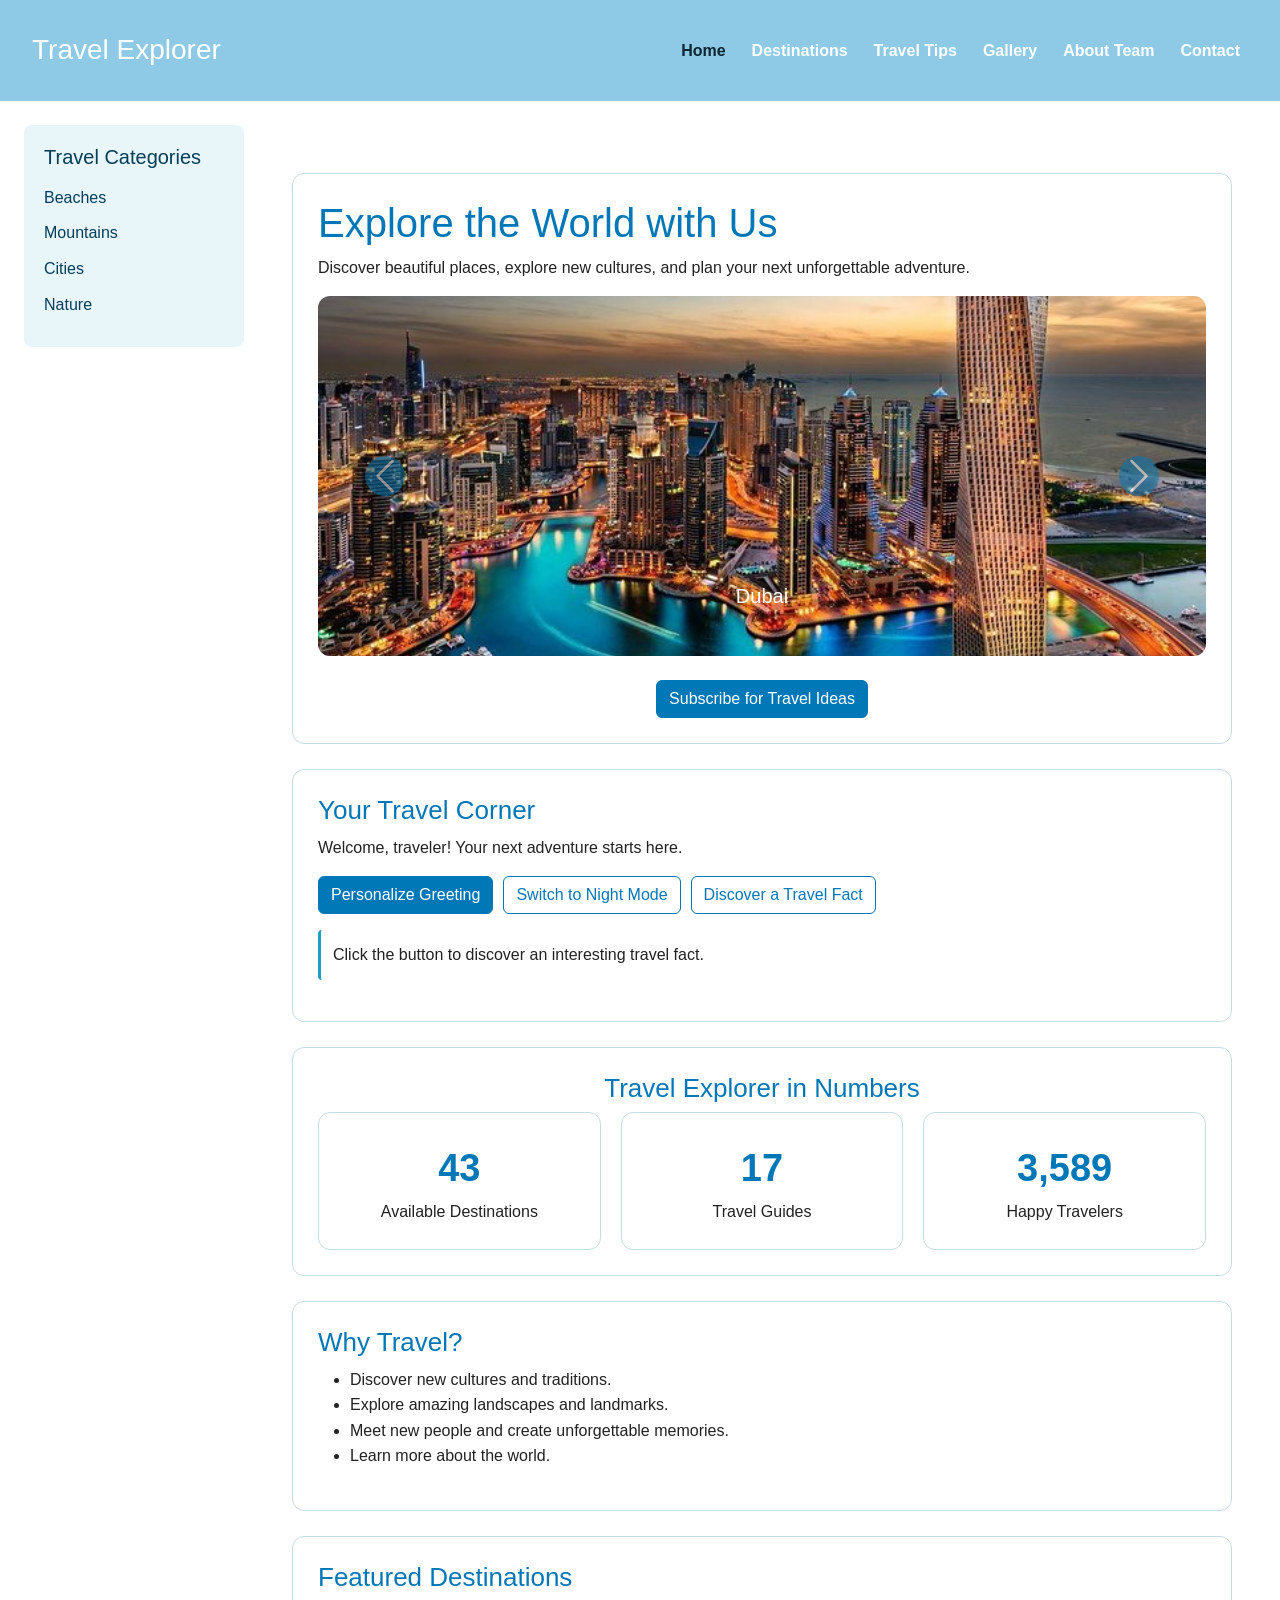
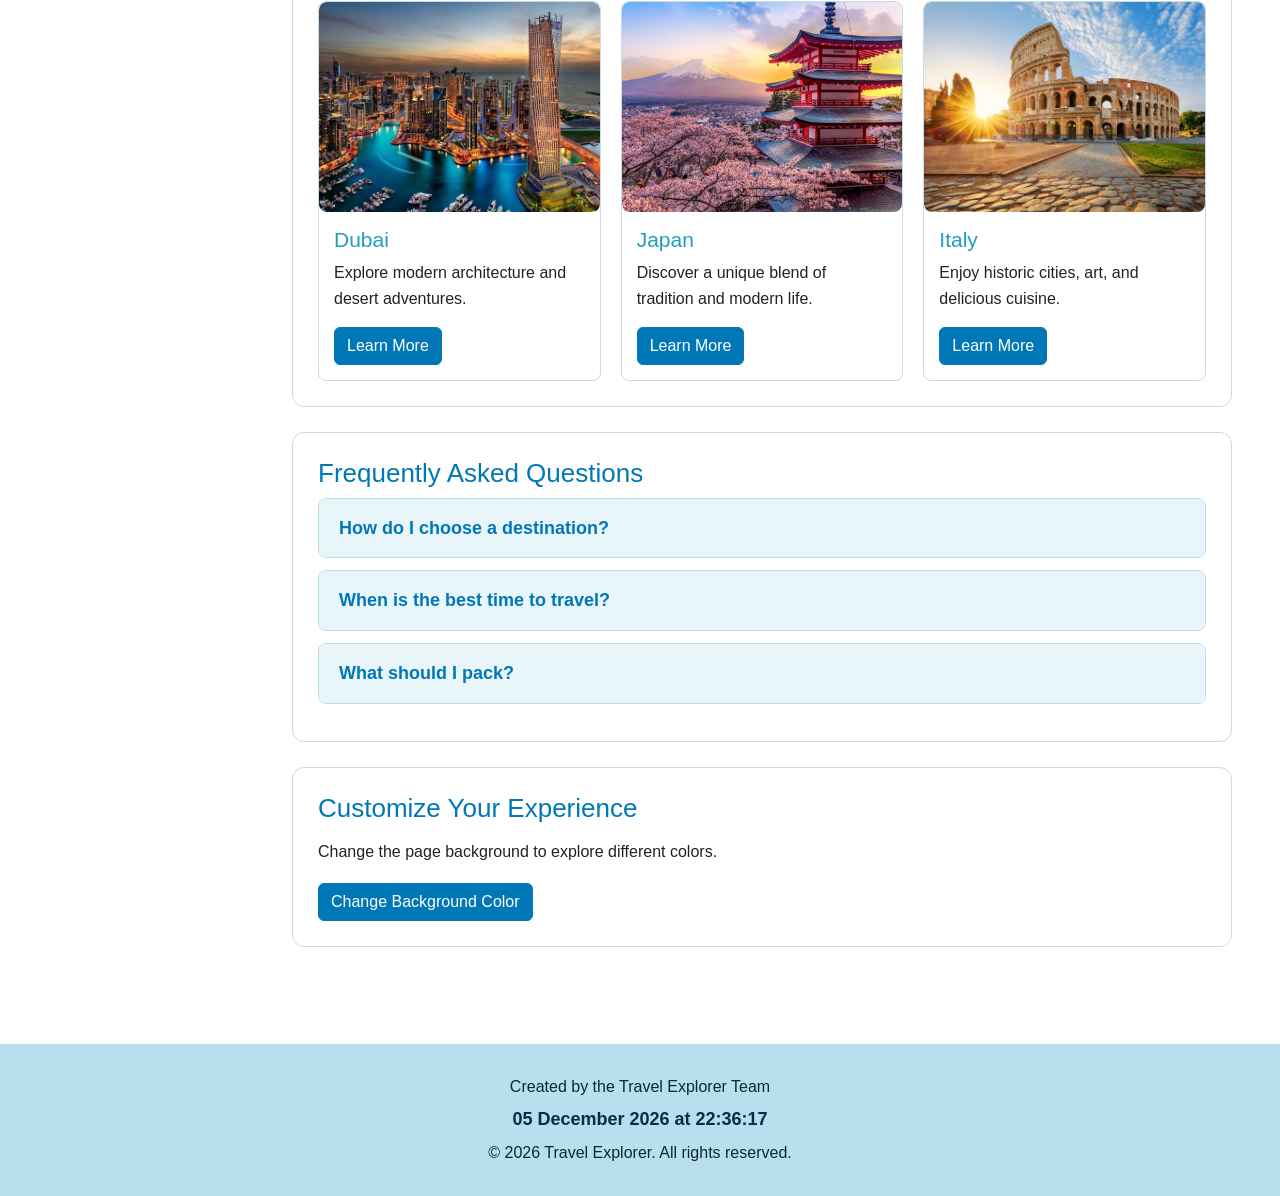
==== commit 675959ce: "project" ====
--- a/index.html
+++ b/index.html
@@ -1,334 +1,360 @@
-<!DOCTYPE html>
-<html lang="en">
-
-<head>
-    <meta charset="UTF-8">
-    <meta name="viewport" content="width=device-width, initial-scale=1.0">
-    <title>Travel Explorer - Home</title>
-
-    <link href="https://cdn.jsdelivr.net/npm/bootstrap@5.3.3/dist/css/bootstrap.min.css" rel="stylesheet">
-    <link rel="stylesheet" href="css/style.css">
-</head>
-
-<body>
-    <header class="site-header">
-        <nav class="navbar navbar-expand-lg" aria-label="Main navigation">
-            <div class="container-fluid">
-                <a class="navbar-brand" href="index.html">Travel Explorer</a>
-
-                <button class="navbar-toggler" type="button" data-bs-toggle="collapse" data-bs-target="#mainNavbar"
-                    aria-controls="mainNavbar" aria-expanded="false" aria-label="Toggle navigation">
-                    <span class="navbar-toggler-icon"></span>
-                </button>
-
-                <div class="collapse navbar-collapse" id="mainNavbar">
-                    <ul class="navbar-nav ms-auto">
-                        <li class="nav-item">
-                            <a class="nav-link active" href="index.html">Home</a>
-                        </li>
-                        <li class="nav-item">
-                            <a class="nav-link" href="destinations.html">Destinations</a>
-                        </li>
-                        <li class="nav-item">
-                            <a class="nav-link" href="tips.html">Travel Tips</a>
-                        </li>
-                        <li class="nav-item">
-                            <a class="nav-link" href="gallery.html">Gallery</a>
-                        </li>
-                        <li class="nav-item">
-                            <a class="nav-link" href="about.html">About Team</a>
-                        </li>
-                        <li class="nav-item">
-                            <a class="nav-link" href="contact.html">Contact</a>
-                        </li>
-                    </ul>
-                </div>
-            </div>
-        </nav>
-    </header>
-
-    <div class="page-layout">
-        <aside class="sidebar">
-            <h2>Travel Categories</h2>
-            <ul>
-                <li><a href="destinations.html">Beaches</a></li>
-                <li><a href="destinations.html">Mountains</a></li>
-                <li><a href="destinations.html">Cities</a></li>
-                <li><a href="destinations.html">Nature</a></li>
-            </ul>
-        </aside>
-
-        <main class="page-main container py-4">
-            <section class="content-box">
-                <h1>Explore the World with Us</h1>
-                <p>
-                    Discover beautiful places, explore new cultures,
-                    and plan your next unforgettable adventure.
-                </p>
-
-                <div id="travelCarousel" class="carousel slide" data-bs-ride="carousel">
-                    <div class="carousel-inner">
-                        <div class="carousel-item active">
-                            <img src="images/dubai.jpg" class="d-block w-100" alt="Modern architecture in Dubai">
-                            <div class="carousel-caption">
-                                <h5>Dubai</h5>
-                            </div>
-                        </div>
-
-                        <div class="carousel-item">
-                            <img src="images/japan.jpg" class="d-block w-100" alt="Beautiful scenery in Japan">
-                            <div class="carousel-caption">
-                                <h5>Japan</h5>
-                            </div>
-                        </div>
-
-                        <div class="carousel-item">
-                            <img src="images/italy.jpg" class="d-block w-100" alt="Scenic Italian destination">
-                            <div class="carousel-caption">
-                                <h5>Italy</h5>
-                            </div>
-                        </div>
-
-                        <div class="carousel-item">
-                            <img src="images/greece.jpg" class="d-block w-100" alt="Coastal scenery in Greece">
-                            <div class="carousel-caption">
-                                <h5>Greece</h5>
-                            </div>
-                        </div>
-
-                        <div class="carousel-item">
-                            <img src="images/bora-bora.jpg" class="d-block w-100" alt="Tropical beach in Bora Bora">
-                            <div class="carousel-caption">
-                                <h5>Bora Bora</h5>
-                            </div>
-                        </div>
-
-                        <div class="carousel-item">
-                            <img src="images/netherlands.jpg" class="d-block w-100" alt="Scenery in the Netherlands">
-                            <div class="carousel-caption">
-                                <h5>Netherlands</h5>
-                            </div>
-                        </div>
-
-                        <div class="carousel-item">
-                            <img src="images/switzerland.jpg" class="d-block w-100" alt="Swiss mountains">
-                            <div class="carousel-caption">
-                                <h5>Switzerland</h5>
-                            </div>
-                        </div>
-
-                        <div class="carousel-item">
-                            <img src="images/paris.jpg" class="d-block w-100" alt="Paris city view">
-                            <div class="carousel-caption">
-                                <h5>Paris</h5>
-                            </div>
-                        </div>
-
-                        <div class="carousel-item">
-                            <img src="images/istanbul.jpg" class="d-block w-100" alt="Istanbul city view">
-                            <div class="carousel-caption">
-                                <h5>Istanbul</h5>
-                            </div>
-                        </div>
-                    </div>
-
-                    <button class="carousel-control-prev" type="button" data-bs-target="#travelCarousel"
-                        data-bs-slide="prev" aria-label="Previous destination">
-                        <span class="carousel-control-prev-icon"></span>
-                    </button>
-
-                    <button class="carousel-control-next" type="button" data-bs-target="#travelCarousel"
-                        data-bs-slide="next" aria-label="Next destination">
-                        <span class="carousel-control-next-icon"></span>
-                    </button>
-                </div>
-
-                <div class="text-center mt-4">
-                    <button id="openSubscribeBtn" class="btn btn-primary" type="button">
-                        Subscribe for Travel Ideas
-                    </button>
-                </div>
-            </section>
-
-            <!-- Assignment 5: DOM, arrays, objects, events and dynamic styling -->
-            <section class="content-box interactive-travel-panel" id="travelTools">
-                <h2>Your Travel Corner</h2>
-                <p id="travelerGreeting">
-                    Welcome, traveler! Your next adventure starts here.
-                </p>
-
-                <div class="travel-tools-buttons">
-                    <button id="greetingButton" class="btn btn-primary" type="button">
-                        Personalize Greeting
-                    </button>
-
-                    <button id="themeToggle" class="btn btn-outline-primary" type="button">
-                        Switch to Night Mode
-                    </button>
-
-                    <button id="factButton" class="btn btn-outline-primary" type="button">
-                        Discover a Travel Fact
-                    </button>
-                </div>
-
-                <p id="travelFact" class="travel-fact" aria-live="polite">
-                    Click the button to discover an interesting travel fact.
-                </p>
-            </section>
-
-            <section class="content-box">
-                <h2>Why Travel?</h2>
-                <ul>
-                    <li>Discover new cultures and traditions.</li>
-                    <li>Explore amazing landscapes and landmarks.</li>
-                    <li>Meet new people and create unforgettable memories.</li>
-                    <li>Learn more about the world.</li>
-                </ul>
-            </section>
-
-            <section class="content-box">
-                <h2>Featured Destinations</h2>
-
-                <div class="gallery-grid">
-                    <article class="gallery-card">
-                        <img src="images/dubai.jpg" alt="Dubai skyline">
-                        <div class="card-body">
-                            <h3>Dubai</h3>
-                            <p>Explore modern architecture and desert adventures.</p>
-                            <a href="destinations.html#dubai" class="btn btn-primary">
-                                Learn More
-                            </a>
-                        </div>
-                    </article>
-
-                    <article class="gallery-card">
-                        <img src="images/japan.jpg" alt="Japan landscape">
-                        <div class="card-body">
-                            <h3>Japan</h3>
-                            <p>Discover a unique blend of tradition and modern life.</p>
-                            <a href="destinations.html#japan" class="btn btn-primary">
-                                Learn More
-                            </a>
-                        </div>
-                    </article>
-
-                    <article class="gallery-card">
-                        <img src="images/italy.jpg" alt="Italy landscape">
-                        <div class="card-body">
-                            <h3>Italy</h3>
-                            <p>Enjoy historic cities, art, and delicious cuisine.</p>
-                            <a href="destinations.html#italy" class="btn btn-primary">
-                                Learn More
-                            </a>
-                        </div>
-                    </article>
-                </div>
-            </section>
-
-            <section class="content-box">
-                <h2>Frequently Asked Questions</h2>
-
-                <div class="faq-item">
-                    <button class="faq-question" type="button" aria-expanded="false">
-                        How do I choose a destination?
-                    </button>
-                    <div class="faq-answer">
-                        <p>
-                            Consider your budget, preferred climate, interests,
-                            and the activities you would like to experience.
-                        </p>
-                    </div>
-                </div>
-
-                <div class="faq-item">
-                    <button class="faq-question" type="button" aria-expanded="false">
-                        When is the best time to travel?
-                    </button>
-                    <div class="faq-answer">
-                        <p>
-                            The best time depends on the destination, local weather,
-                            and the experiences you are looking for.
-                        </p>
-                    </div>
-                </div>
-
-                <div class="faq-item">
-                    <button class="faq-question" type="button" aria-expanded="false">
-                        What should I pack?
-                    </button>
-                    <div class="faq-answer">
-                        <p>
-                            Pack according to the weather, trip duration,
-                            planned activities, and airline baggage rules.
-                        </p>
-                    </div>
-                </div>
-            </section>
-
-            <section class="content-box color-changer-section">
-                <h2>Customize Your Experience</h2>
-                <p>Change the page background to explore different colors.</p>
-                <button id="colorButton" class="btn btn-primary" type="button">
-                    Change Background Color
-                </button>
-            </section>
-        </main>
-    </div>
-
-    <footer class="site-footer">
-        <p>Created by the Travel Explorer Team</p>
-        <p id="currentDateTime" aria-live="off"></p>
-        <p>&copy; 2026 Travel Explorer. All rights reserved.</p>
-    </footer>
-
-    <!-- Subscribe popup -->
-    <div id="subscribePopup" class="popup-overlay" aria-hidden="true">
-        <div class="popup-dialog" role="dialog" aria-modal="true" aria-labelledby="subscribeTitle">
-            <button id="closeSubscribeBtn" class="popup-close" type="button" aria-label="Close popup">&times;</button>
-
-            <h2 id="subscribeTitle">Subscribe for Travel Ideas</h2>
-            <p>Get inspiration for your next adventure.</p>
-
-            <form id="subscribeForm" novalidate>
-                <div class="mb-3">
-                    <label for="subscriberName" class="form-label">Name</label>
-                    <input id="subscriberName" class="form-control" type="text" required>
-                </div>
-
-                <div class="mb-3">
-                    <label for="subscriberEmail" class="form-label">Email</label>
-                    <input id="subscriberEmail" class="form-control" type="email" required>
-                </div>
-
-                <div class="mb-3">
-                    <label for="subscriberPassword" class="form-label">Password</label>
-                    <input id="subscriberPassword" class="form-control" type="password" minlength="6" required>
-                </div>
-
-                <div class="mb-3">
-                    <label for="confirmPassword" class="form-label">
-                        Confirm Password
-                    </label>
-                    <input id="confirmPassword" class="form-control" type="password" minlength="6" required>
-                </div>
-
-                <p id="formMessage" role="status" aria-live="polite"></p>
-
-                <button class="btn btn-primary w-100" type="submit">
-                    Subscribe
-                </button>
-            </form>
-        </div>
-    </div>
-
-    <script src="https://cdn.jsdelivr.net/npm/bootstrap@5.3.3/dist/js/bootstrap.bundle.min.js"></script>
-
-    <!-- Shared JavaScript -->
-    <script src="js/sound.js"></script>
-    <script src="js/clock.js"></script>
-    <script src="js/nav.js"></script>
-    <script src="js/script.js"></script>
-    <script src="js/index.js"></script>
-</body>
-
+<!DOCTYPE html>
+<html lang="en">
+
+<head>
+    <meta charset="UTF-8">
+    <meta name="viewport" content="width=device-width, initial-scale=1.0">
+    <title>Travel Explorer - Home</title>
+
+    <link href="https://cdn.jsdelivr.net/npm/bootstrap@5.3.3/dist/css/bootstrap.min.css" rel="stylesheet">
+    <link rel="stylesheet" href="css/style.css">
+</head>
+
+<body>
+
+    <div id="scrollProgress"></div>
+
+    <header class="site-header">
+        <nav class="navbar navbar-expand-lg" aria-label="Main navigation">
+            <div class="container-fluid">
+
+                <a class="navbar-brand" href="index.html">Travel Explorer</a>
+
+                <button class="navbar-toggler" type="button" data-bs-toggle="collapse"
+                    data-bs-target="#mainNavbar" aria-controls="mainNavbar"
+                    aria-expanded="false" aria-label="Toggle navigation">
+                    <span class="navbar-toggler-icon"></span>
+                </button>
+
+                <div class="collapse navbar-collapse" id="mainNavbar">
+                    <ul class="navbar-nav ms-auto">
+                        <li class="nav-item">
+                            <a class="nav-link active" href="index.html">Home</a>
+                        </li>
+                        <li class="nav-item">
+                            <a class="nav-link" href="destinations.html">Destinations</a>
+                        </li>
+                        <li class="nav-item">
+                            <a class="nav-link" href="tips.html">Travel Tips</a>
+                        </li>
+                        <li class="nav-item">
+                            <a class="nav-link" href="gallery.html">Gallery</a>
+                        </li>
+                        <li class="nav-item">
+                            <a class="nav-link" href="about.html">About Team</a>
+                        </li>
+                        <li class="nav-item">
+                            <a class="nav-link" href="contact.html">Contact</a>
+                        </li>
+                    </ul>
+                </div>
+            </div>
+        </nav>
+    </header>
+
+    <div class="page-layout">
+
+        <aside class="sidebar">
+            <h2>Travel Categories</h2>
+            <ul>
+                <li><a href="destinations.html">Beaches</a></li>
+                <li><a href="destinations.html">Mountains</a></li>
+                <li><a href="destinations.html">Cities</a></li>
+                <li><a href="destinations.html">Nature</a></li>
+            </ul>
+        </aside>
+
+        <main class="page-main container py-4">
+
+            <section class="content-box">
+
+                <h1>Explore the World with Us</h1>
+
+                <p>
+                    Discover beautiful places, explore new cultures,
+                    and plan your next unforgettable adventure.
+                </p>
+
+                <div id="travelCarousel" class="carousel slide" data-bs-ride="carousel">
+
+                    <div class="carousel-inner">
+
+                        <div class="carousel-item active">
+                            <img src="images/dubai.jpg" class="d-block w-100" alt="Dubai">
+                            <div class="carousel-caption"><h5>Dubai</h5></div>
+                        </div>
+
+                        <div class="carousel-item">
+                            <img src="images/japan.jpg" class="d-block w-100" alt="Japan">
+                            <div class="carousel-caption"><h5>Japan</h5></div>
+                        </div>
+
+                        <div class="carousel-item">
+                            <img src="images/italy.jpg" class="d-block w-100" alt="Italy">
+                            <div class="carousel-caption"><h5>Italy</h5></div>
+                        </div>
+
+                        <div class="carousel-item">
+                            <img src="images/greece.jpg" class="d-block w-100" alt="Greece">
+                            <div class="carousel-caption"><h5>Greece</h5></div>
+                        </div>
+
+                        <div class="carousel-item">
+                            <img src="images/bora-bora.jpg" class="d-block w-100" alt="Bora Bora">
+                            <div class="carousel-caption"><h5>Bora Bora</h5></div>
+                        </div>
+
+                        <div class="carousel-item">
+                            <img src="images/netherlands.jpg" class="d-block w-100" alt="Netherlands">
+                            <div class="carousel-caption"><h5>Netherlands</h5></div>
+                        </div>
+
+                        <div class="carousel-item">
+                            <img src="images/switzerland.jpg" class="d-block w-100" alt="Switzerland">
+                            <div class="carousel-caption"><h5>Switzerland</h5></div>
+                        </div>
+
+                        <div class="carousel-item">
+                            <img src="images/paris.jpg" class="d-block w-100" alt="Paris">
+                            <div class="carousel-caption"><h5>Paris</h5></div>
+                        </div>
+
+                        <div class="carousel-item">
+                            <img src="images/istanbul.jpg" class="d-block w-100" alt="Istanbul">
+                            <div class="carousel-caption"><h5>Istanbul</h5></div>
+                        </div>
+
+                    </div>
+
+                    <button class="carousel-control-prev" type="button"
+                        data-bs-target="#travelCarousel" data-bs-slide="prev">
+                        <span class="carousel-control-prev-icon"></span>
+                    </button>
+
+                    <button class="carousel-control-next" type="button"
+                        data-bs-target="#travelCarousel" data-bs-slide="next">
+                        <span class="carousel-control-next-icon"></span>
+                    </button>
+
+                </div>
+
+                <div class="text-center mt-4">
+                    <button id="openSubscribeBtn" class="btn btn-primary" type="button">
+                        Subscribe for Travel Ideas
+                    </button>
+                </div>
+
+            </section>
+
+            <section class="content-box interactive-travel-panel" id="travelTools">
+
+                <h2>Your Travel Corner</h2>
+
+                <p id="travelerGreeting">
+                    Welcome, traveler! Your next adventure starts here.
+                </p>
+
+                <div class="travel-tools-buttons">
+
+                    <button id="greetingButton" class="btn btn-primary" type="button">
+                        Personalize Greeting
+                    </button>
+
+                    <button id="themeToggle" class="btn btn-outline-primary" type="button">
+                        Switch to Night Mode
+                    </button>
+
+                    <button id="factButton" class="btn btn-outline-primary" type="button">
+                        Discover a Travel Fact
+                    </button>
+
+                </div>
+
+                <p id="travelFact" class="travel-fact" aria-live="polite">
+                    Click the button to discover an interesting travel fact.
+                </p>
+
+            </section>
+
+            <section class="content-box statistics-section" id="statistics">
+
+                <h2>Travel Explorer in Numbers</h2>
+
+                <div class="statistics-grid">
+
+                    <div class="statistic-card">
+                        <span class="statistic-number" data-target="120">0</span>
+                        <p>Available Destinations</p>
+                    </div>
+
+                    <div class="statistic-card">
+                        <span class="statistic-number" data-target="50">0</span>
+                        <p>Travel Guides</p>
+                    </div>
+
+                    <div class="statistic-card">
+                        <span class="statistic-number" data-target="10000">0</span>
+                        <p>Happy Travelers</p>
+                    </div>
+
+                </div>
+
+            </section>
+
+            <section class="content-box">
+
+                <h2>Why Travel?</h2>
+
+                <ul>
+                    <li>Discover new cultures and traditions.</li>
+                    <li>Explore amazing landscapes and landmarks.</li>
+                    <li>Meet new people and create unforgettable memories.</li>
+                    <li>Learn more about the world.</li>
+                </ul>
+
+            </section>
+
+            <section class="content-box">
+
+                <h2>Featured Destinations</h2>
+
+                <div class="gallery-grid">
+
+                    <article class="gallery-card">
+                        <img src="images/dubai.jpg" alt="Dubai skyline">
+                        <div class="card-body">
+                            <h3>Dubai</h3>
+                            <p>Explore modern architecture and desert adventures.</p>
+                            <a href="destinations.html#dubai" class="btn btn-primary">Learn More</a>
+                        </div>
+                    </article>
+
+                    <article class="gallery-card">
+                        <img src="images/japan.jpg" alt="Japan landscape">
+                        <div class="card-body">
+                            <h3>Japan</h3>
+                            <p>Discover a unique blend of tradition and modern life.</p>
+                            <a href="destinations.html#japan" class="btn btn-primary">Learn More</a>
+                        </div>
+                    </article>
+
+                    <article class="gallery-card">
+                        <img src="images/italy.jpg" alt="Italy landscape">
+                        <div class="card-body">
+                            <h3>Italy</h3>
+                            <p>Enjoy historic cities, art, and delicious cuisine.</p>
+                            <a href="destinations.html#italy" class="btn btn-primary">Learn More</a>
+                        </div>
+                    </article>
+
+                </div>
+
+            </section>
+
+            <section class="content-box">
+
+                <h2>Frequently Asked Questions</h2>
+
+                <div class="faq-item">
+                    <button class="faq-question" type="button" aria-expanded="false">
+                        How do I choose a destination?
+                    </button>
+                    <div class="faq-answer">
+                        <p>Consider your budget, preferred climate, interests, and activities.</p>
+                    </div>
+                </div>
+
+                <div class="faq-item">
+                    <button class="faq-question" type="button" aria-expanded="false">
+                        When is the best time to travel?
+                    </button>
+                    <div class="faq-answer">
+                        <p>The best time depends on the destination and local weather.</p>
+                    </div>
+                </div>
+
+                <div class="faq-item">
+                    <button class="faq-question" type="button" aria-expanded="false">
+                        What should I pack?
+                    </button>
+                    <div class="faq-answer">
+                        <p>Pack according to the weather, trip duration, and planned activities.</p>
+                    </div>
+                </div>
+
+            </section>
+
+            <section class="content-box color-changer-section">
+
+                <h2>Customize Your Experience</h2>
+
+                <p>Change the page background to explore different colors.</p>
+
+                <button id="colorButton" class="btn btn-primary" type="button">
+                    Change Background Color
+                </button>
+
+            </section>
+
+        </main>
+    </div>
+
+    <footer class="site-footer">
+        <p>Created by the Travel Explorer Team</p>
+        <p id="currentDateTime" aria-live="off"></p>
+        <p>&copy; 2026 Travel Explorer. All rights reserved.</p>
+    </footer>
+
+    <div id="subscribePopup" class="popup-overlay" aria-hidden="true">
+
+        <div class="popup-dialog" role="dialog" aria-modal="true" aria-labelledby="subscribeTitle">
+
+            <button id="closeSubscribeBtn" class="popup-close" type="button"
+                aria-label="Close popup">&times;</button>
+
+            <h2 id="subscribeTitle">Subscribe for Travel Ideas</h2>
+
+            <p>Get inspiration for your next adventure.</p>
+
+            <form id="subscribeForm" novalidate>
+
+                <div class="mb-3">
+                    <label for="subscriberName" class="form-label">Name</label>
+                    <input id="subscriberName" class="form-control" type="text" required>
+                </div>
+
+                <div class="mb-3">
+                    <label for="subscriberEmail" class="form-label">Email</label>
+                    <input id="subscriberEmail" class="form-control" type="email" required>
+                </div>
+
+                <div class="mb-3">
+                    <label for="subscriberPassword" class="form-label">Password</label>
+                    <input id="subscriberPassword" class="form-control" type="password" minlength="6" required>
+                </div>
+
+                <div class="mb-3">
+                    <label for="confirmPassword" class="form-label">Confirm Password</label>
+                    <input id="confirmPassword" class="form-control" type="password" minlength="6" required>
+                </div>
+
+                <p id="formMessage" role="status" aria-live="polite"></p>
+
+                <button class="btn btn-primary w-100" type="submit">
+                    Subscribe
+                </button>
+
+            </form>
+        </div>
+    </div>
+
+    <script src="https://cdn.jsdelivr.net/npm/bootstrap@5.3.3/dist/js/bootstrap.bundle.min.js"></script>
+    <script src="https://code.jquery.com/jquery-3.7.1.min.js"></script>
+    <script src="js/sound.js"></script>
+    <script src="js/clock.js"></script>
+    <script src="js/nav.js"></script>
+    <script src="js/script.js"></script>
+    <script src="js/index.js"></script>
+
+</body>
 </html>
--- a/css/style.css
+++ b/css/style.css
@@ -13,13 +13,34 @@
     --travel-border: #c5dce4;
 }
 
+html {
+    scroll-behavior: smooth;
+}
+
 body {
     margin: 0;
     font-family: Arial, sans-serif;
     background-color: #ffffff;
     color: #222;
     line-height: 1.6;
-    transition: background-color 0.35s ease;
+    transition: background-color 0.35s ease, color 0.35s ease;
+}
+
+img {
+    max-width: 100%;
+    height: auto;
+}
+
+
+#scrollProgress {
+    position: fixed;
+    top: 0;
+    left: 0;
+    width: 0;
+    height: 5px;
+    background: linear-gradient(90deg, #0077b6, #219ebc, #8ecae6);
+    z-index: 9999;
+    transition: width 0.1s linear;
 }
 
 .page-layout {
@@ -69,32 +90,55 @@
     color: var(--travel-ink) !important;
 }
 
-.page-sidebar {
+.page-sidebar,
+.sidebar {
     grid-area: sidebar;
     background-color: var(--travel-pale);
     padding: 20px;
+    align-self: start;
+}
+
+.page-sidebar {
     border-right: 1px solid var(--travel-border);
 }
 
-.page-sidebar h3 {
-    color: var(--travel-blue);
+.sidebar {
+    border-radius: 8px;
+}
+
+.page-sidebar h3,
+.sidebar h2 {
+    color: var(--travel-blue-dark);
     margin-top: 0;
+}
+
+.sidebar h2 {
+    font-size: 20px;
 }
 
 .page-sidebar ul {
     padding-left: 20px;
 }
 
-.page-sidebar li {
-    margin-bottom: 8px;
-}
-
-.page-sidebar a {
+.sidebar ul {
+    list-style: none;
+    padding: 0;
+    margin: 16px 0 0;
+}
+
+.page-sidebar li,
+.sidebar li {
+    margin-bottom: 10px;
+}
+
+.page-sidebar a,
+.sidebar a {
     color: var(--travel-blue-dark);
     text-decoration: none;
 }
 
-.page-sidebar a:hover {
+.page-sidebar a:hover,
+.sidebar a:hover {
     text-decoration: underline;
 }
 
@@ -104,11 +148,10 @@
     max-width: 1200px;
     min-width: 0;
     margin: 24px auto;
-    padding-left: 24px;
-    padding-right: 24px;
-}
-
-.page-main section,
+    padding: 0 24px;
+}
+
+.page-main > section,
 .content-box {
     background-color: white;
     margin-bottom: 25px;
@@ -141,28 +184,47 @@
     line-height: 1.6;
 }
 
-img {
-    max-width: 100%;
-}
-
 .page-main section img {
     max-width: 100%;
     height: auto;
     border-radius: 8px;
 }
 
+.card {
+    border: 1px solid #dee2e6;
+    border-radius: 12px;
+    background-color: white;
+}
+
+.card-title {
+    color: #212529;
+}
+
+.card-body {
+    padding: 15px;
+}
+
+.card-img-top {
+    width: 100%;
+    height: 200px;
+    object-fit: cover;
+    display: block;
+}
+
+.bootstrap-card-img {
+    height: 300px;
+    object-fit: cover;
+}
+
 .gallery {
     display: grid;
-    grid-template-columns: repeat(3, 1fr);
+    grid-template-columns: repeat(3, minmax(0, 1fr));
     gap: 20px;
     margin-top: 20px;
 }
 
 .gallery .card {
-    border: 1px solid var(--travel-border);
-    border-radius: 12px;
     overflow: hidden;
-    background-color: white;
 }
 
 .gallery .card img {
@@ -176,42 +238,80 @@
     padding: 20px;
 }
 
+.gallery-grid {
+    display: grid;
+    grid-template-columns: repeat(3, minmax(0, 1fr));
+    gap: 20px;
+}
+
+.gallery-card {
+    overflow: hidden;
+    background-color: white;
+    border: 1px solid var(--travel-border);
+    border-radius: 8px;
+    transition: transform 0.2s ease, box-shadow 0.2s ease;
+}
+
+.gallery-grid .gallery-card img,
+.gallery-card img {
+    display: block;
+    width: 100%;
+    height: 210px;
+    object-fit: cover;
+}
+
 .gallery .card:hover,
 .gallery-card:hover {
     transform: translateY(-3px);
     box-shadow: 0 4px 10px rgba(0, 0, 0, 0.15);
 }
 
-.gallery .card,
-.gallery-card,
-.team-card {
-    transition: transform 0.2s ease, box-shadow 0.2s ease;
-}
-
-.card {
-    border: 1px solid #dee2e6;
-    border-radius: 12px;
-    background-color: white;
-}
-
-.card-title {
-    color: #212529;
-}
-
-.card-body {
-    padding: 15px;
-}
-
-.card-img-top {
+.main-gallery-image {
+    text-align: center;
+}
+
+#mainGalleryImage {
     width: 100%;
-    height: 200px;
+    max-height: 450px;
     object-fit: cover;
+    transition: opacity 0.3s ease;
+}
+
+.gallery-thumbnails {
+    display: flex;
+    flex-wrap: wrap;
+    justify-content: center;
+    gap: 10px;
+}
+
+.gallery-thumbnail {
+    padding: 3px;
+    border: 2px solid transparent;
+    border-radius: 8px;
+    background: transparent;
+    cursor: pointer;
+    transition: transform 0.2s ease, border-color 0.2s ease;
+}
+
+.gallery-thumbnail img {
     display: block;
-}
-
-.gallery-card {
-    border: 1px solid var(--travel-border);
-    overflow: hidden;
+    width: 85px;
+    height: 65px;
+    object-fit: cover;
+    border-radius: 5px;
+}
+
+.gallery-thumbnail:hover {
+    transform: scale(1.05);
+}
+
+.gallery-thumbnail.active {
+    border-color: #0d6efd;
+}
+
+#galleryMessage {
+    margin-top: 12px;
+    text-align: center;
 }
 
 .btn-primary {
@@ -282,6 +382,44 @@
 
 .destination-card h3 {
     color: var(--travel-cyan);
+}
+
+.statistics-section {
+    text-align: center;
+    background-color: var(--travel-pale);
+    border: 1px solid var(--travel-border);
+    border-radius: 12px;
+    padding: 35px 25px;
+    margin-bottom: 25px;
+}
+
+.statistics-grid {
+    display: grid;
+    grid-template-columns: repeat(3, minmax(0, 1fr));
+    gap: 20px;
+}
+
+.statistic-card {
+    background-color: white;
+    padding: 25px 15px;
+    border: 1px solid var(--travel-border);
+    border-radius: 12px;
+    transition: transform 0.3s ease;
+}
+
+.statistic-card:hover {
+    transform: translateY(-5px);
+}
+
+.statistic-number {
+    display: block;
+    color: var(--travel-blue);
+    font-size: 38px;
+    font-weight: bold;
+}
+
+.statistic-card p {
+    margin: 0;
 }
 
 .team-container {
@@ -302,6 +440,7 @@
     border: 1px solid var(--travel-border);
     border-radius: 12px;
     text-align: center;
+    transition: transform 0.2s ease, box-shadow 0.2s ease;
 }
 
 .team-card:hover {
@@ -325,9 +464,14 @@
     flex-grow: 1;
 }
 
-.bootstrap-card-img {
-    height: 300px;
-    object-fit: cover;
+.team-card.card-selected {
+    animation: teamSelect 0.4s ease;
+}
+
+@keyframes teamSelect {
+    0% { transform: scale(1); }
+    50% { transform: scale(1.04); }
+    100% { transform: scale(1); }
 }
 
 .form-control,
@@ -349,6 +493,25 @@
 
 .input-error {
     border-color: #dc3545 !important;
+}
+
+.form-message {
+    min-height: 1.4em;
+    font-size: 0.95rem;
+    font-weight: 600;
+}
+
+.form-message.success {
+    color: #14743c;
+}
+
+.form-message.error {
+    color: #b42318;
+}
+
+#formMessage {
+    margin-top: 15px;
+    margin-bottom: 0;
 }
 
 .faq-section {
@@ -405,6 +568,10 @@
     transition: max-height 0.4s ease, padding 0.35s ease;
 }
 
+.faq-answer.active {
+    padding: 1px 15px;
+}
+
 .faq-answer p {
     margin: 0;
     padding: 15px 5px;
@@ -412,14 +579,8 @@
     line-height: 1.6;
 }
 
-.faq-answer.active {
-    max-height: 150px;
-    padding: 1px 15px;
-}
-
 .ask-question-section,
 .color-changer-section {
-    text-align: center;
     padding: 25px;
     margin-bottom: 25px;
     background-color: var(--travel-pale);
@@ -427,9 +588,26 @@
     border-radius: 12px;
 }
 
+.ask-question-section {
+    text-align: center;
+}
+
+.color-changer-section {
+    text-align: left;
+    background-color: #ffffff;
+    border-color: #dee2e6;
+    border-radius: 10px;
+    padding: 35px;
+}
+
 .ask-question-section p,
 .color-changer-section p {
     margin-bottom: 18px;
+}
+
+.color-changer-section h2 {
+    color: var(--travel-blue);
+    margin-bottom: 15px;
 }
 
 .popup-overlay {
@@ -455,6 +633,16 @@
     pointer-events: auto;
 }
 
+.popup-overlay .popup-content {
+    transform: translateY(15px);
+    transition: transform 0.3s ease;
+}
+
+.popup-overlay.is-open .popup-content,
+.popup-overlay.show .popup-content {
+    transform: translateY(0);
+}
+
 .popup-dialog,
 .popup-content,
 .popup-box {
@@ -520,26 +708,8 @@
     color: var(--travel-blue);
 }
 
-.form-message {
-    min-height: 1.4em;
-    font-size: 0.95rem;
-    font-weight: 600;
-}
-
-.form-message.success {
-    color: #14743c;
-}
-
-.form-message.error {
-    color: #b42318;
-}
-
-#formMessage {
-    margin-top: 15px;
-    margin-bottom: 0;
-}
-
-#dateTime {
+#dateTime,
+#currentDateTime {
     font-size: 18px;
     color: #023047;
     font-weight: bold;
@@ -551,176 +721,53 @@
 }
 
 .page-footer,
+.site-footer,
 body > footer {
     grid-area: footer;
     background-color: #b8dfee !important;
     color: var(--travel-ink) !important;
     text-align: center;
-    padding: 20px;
+    padding: 24px;
 }
 
 .page-footer p,
+.site-footer p,
 body > footer p {
-    margin: 5px 0;
-}
-
-@media (max-width: 900px) {
-    .page-layout {
-        grid-template-columns: 180px minmax(0, 1fr);
-    }
-
-    h1 {
-        font-size: 34px;
-    }
-
-    h2 {
-        font-size: 23px;
-    }
-
-    h3 {
-        font-size: 19px;
-    }
-
-    .gallery {
-        grid-template-columns: repeat(2, 1fr);
-    }
-
-    .carousel .carousel-item img {
-        height: 320px;
-    }
-
-    .team-card {
-        flex: 1 1 calc(50% - 13px);
-    }
-}
-
-@media (max-width: 600px) {
-    .page-layout {
-        display: block;
-    }
-
-    .page-header,
-    .site-header {
-        padding: 10px;
-    }
-
-    .navbar-brand {
-        font-size: 23px;
-    }
-
-    .page-sidebar {
-        border-right: none;
-        border-bottom: 1px solid var(--travel-border);
-    }
-
-    .page-main {
-        width: 100%;
-        margin: 20px auto;
-        padding-left: 12px;
-        padding-right: 12px;
-    }
-
-    .page-main section,
-    .content-box {
-        padding: 15px;
-    }
-
-    h1 {
-        font-size: 28px;
-    }
-
-    h2 {
-        font-size: 22px;
-    }
-
-    h3 {
-        font-size: 19px;
-    }
-
-    p {
-        font-size: 14px;
-    }
-
-    .gallery {
-        grid-template-columns: 1fr;
-    }
-
-    .carousel .carousel-item img {
-        height: 230px;
-    }
-
-    .team-container {
-        flex-direction: column;
-    }
-
-    .team-card {
-        flex: 0 0 100%;
-        width: 100%;
-        margin-bottom: 20px;
-    }
-
-    .bootstrap-card-img {
-        height: 200px;
-    }
-
-    .faq-question {
-        font-size: 16px;
-        padding: 12px 15px;
-    }
-
-    .faq-answer p {
-        font-size: 14px;
-        padding: 12px 5px;
-    }
-
-    .popup-dialog,
-    .popup-content,
-    .popup-box {
-        padding: 24px 18px;
-    }
-
-    #dateTime {
-        font-size: 16px;
-    }
-}
-
-
-.color-changer-section {
-    text-align: left;
-    background-color: #ffffff;
-    border: 1px solid #dee2e6;
-    border-radius: 10px;
-    padding: 35px;
-    margin-bottom: 25px;
-}
-
-.color-changer-section h2 {
-    color: #0077b6;
-    margin-bottom: 15px;
-}
-
-.color-changer-section p {
-    margin-bottom: 20px;
-}
-
-.team-card.card-selected {
-    animation: teamSelect 0.4s ease;
-}
-
-@keyframes teamSelect {
-    0% {
-        transform: scale(1);
-    }
-
-    50% {
-        transform: scale(1.04);
-    }
-
-    100% {
-        transform: scale(1);
-    }
-}
-
+    margin: 6px 0;
+}
+
+.interactive-travel-panel {
+    background-color: var(--travel-pale);
+}
+
+.travel-tools-buttons {
+    display: flex;
+    flex-wrap: wrap;
+    gap: 10px;
+    margin: 16px 0;
+}
+
+.travel-fact {
+    padding: 12px;
+    background-color: white;
+    border-left: 3px solid var(--travel-cyan);
+    border-radius: 4px;
+}
+
+.fact-animation {
+    animation: factFade 0.4s ease;
+}
+
+@keyframes factFade {
+    from {
+        opacity: 0;
+        transform: translateY(8px);
+    }
+    to {
+        opacity: 1;
+        transform: translateY(0);
+    }
+}
 
 #multiStepForm .form-step {
     display: none;
@@ -738,14 +785,12 @@
 #questionForm .form-step[hidden] {
     display: none;
 }
-
 
 @keyframes stepFade {
     from {
         opacity: 0;
         transform: translateX(15px);
     }
-
     to {
         opacity: 1;
         transform: translateX(0);
@@ -755,6 +800,7 @@
 #travelSummary {
     line-height: 1.8;
 }
+
 .category-filters {
     display: flex;
     flex-wrap: wrap;
@@ -770,20 +816,17 @@
     color: #0876ad;
     cursor: pointer;
     font-size: 14px;
-    transition: background-color 0.25s ease,
-                color 0.25s ease,
-                transform 0.25s ease;
-}
-
-.category-filters button:hover {
-    background-color: #1685bd;
-    color: white;
-    transform: translateY(-2px);
-}
-
+    transition: background-color 0.25s ease, color 0.25s ease, transform 0.25s ease;
+}
+
+.category-filters button:hover,
 .category-filters button.active {
     background-color: #1685bd;
     color: white;
+}
+
+.category-filters button:hover {
+    transform: translateY(-2px);
 }
 
 #categoryMessage {
@@ -794,6 +837,12 @@
 
 #tipsContainer .card {
     animation: tipFadeIn 0.35s ease;
+    transition: transform 0.3s ease, box-shadow 0.3s ease;
+}
+
+#tipsContainer .card:hover {
+    transform: translateY(-5px);
+    box-shadow: 0 8px 20px rgba(0, 119, 182, 0.18);
 }
 
 @keyframes tipFadeIn {
@@ -801,61 +850,300 @@
         opacity: 0;
         transform: translateY(10px);
     }
-
     to {
         opacity: 1;
         transform: translateY(0);
     }
 }
 
-.main-gallery-image {
-    text-align: center;
-}
-
-#mainGalleryImage {
+#tipsSearch {
+    max-width: 600px;
+}
+
+#tipsSearchMessage {
+    color: #555;
+    font-size: 0.9rem;
+}
+
+#tipsContainer mark {
+    background-color: #fff176;
+    color: #222;
+    padding: 0 2px;
+    border-radius: 3px;
+}
+
+.autocomplete-container {
+    position: relative;
+    max-width: 500px;
+    margin-top: 20px;
+}
+
+.suggestions-list {
+    display: none;
+    position: absolute;
+    top: 100%;
+    left: 0;
     width: 100%;
-    max-height: 450px;
-    object-fit: cover;
-    transition: opacity 0.3s ease;
-}
-
-.gallery-thumbnails {
-    display: flex;
-    flex-wrap: wrap;
-    justify-content: center;
-    gap: 10px;
-}
-
-.gallery-thumbnail {
-    padding: 3px;
-    border: 2px solid transparent;
+    background-color: white;
+    border: 1px solid #ddd;
     border-radius: 8px;
-    background: transparent;
+    margin-top: 5px;
+    overflow: hidden;
+    z-index: 1000;
+    box-shadow: 0 4px 10px rgba(0, 0, 0, 0.12);
+}
+
+.suggestion-item {
+    display: block;
+    width: 100%;
+    padding: 12px 15px;
+    border: none;
+    background-color: white;
+    color: #333;
+    text-align: left;
     cursor: pointer;
-    transition: transform 0.2s ease, border-color 0.2s ease;
-}
-
-.gallery-thumbnail img {
-    display: block;
-    width: 85px;
-    height: 65px;
-    object-fit: cover;
-    border-radius: 5px;
-}
-
-.gallery-thumbnail:hover {
-    transform: scale(1.05);
-}
-
-.gallery-thumbnail.active {
-    border-color: #0d6efd;
-}
-
-#galleryMessage {
-    margin-top: 12px;
-    text-align: center;
-}
-
+}
+
+.suggestion-item:hover,
+.suggestion-item:focus {
+    background-color: #e8f1ff;
+    color: #0d6efd;
+}
+
+
+.rating-section {
+    margin-top: 20px;
+}
+
+.star {
+    background: none;
+    border: none;
+    color: gray;
+    font-size: 32px;
+    cursor: pointer;
+}
+
+.star:hover {
+    transform: scale(1.15);
+}
+
+body.night-mode {
+    background-color: #10232e;
+    color: #edf6f9;
+}
+
+body.night-mode .page-main > section,
+body.night-mode .content-box,
+body.night-mode .gallery-card,
+body.night-mode .gallery .card,
+body.night-mode .destination-card,
+body.night-mode .destination-details,
+body.night-mode .interactive-travel-panel,
+body.night-mode .travel-fact,
+body.night-mode .statistics-section,
+body.night-mode .faq-section,
+body.night-mode .faq-item {
+    background-color: #1b3542;
+    color: #edf6f9;
+    border-color: #345766;
+}
+
+body.night-mode h1,
+body.night-mode h2,
+body.night-mode h3 {
+    color: #bdeaff;
+}
+
+body.night-mode .statistic-card {
+    background-color: #244653;
+    color: #edf6f9;
+}
+
+body.night-mode .sidebar,
+body.night-mode .page-sidebar {
+    background-color: #17313e;
+}
+
+body.night-mode .sidebar a,
+body.night-mode .page-sidebar a {
+    color: #d7f1fa;
+}
+
+body.night-mode .site-footer,
+body.night-mode .page-footer,
+body.night-mode body > footer {
+    background-color: #081820 !important;
+    color: #edf6f9 !important;
+}
+
+body.night-mode .faq-question {
+    background-color: #244653;
+    color: #bdeaff;
+}
+
+body.night-mode .faq-answer {
+    background-color: #1b3542;
+    color: #edf6f9;
+}
+
+.ask-question-section .btn,
+.color-changer-section .btn {
+    transition: background-color 0.3s ease,
+                box-shadow 0.3s ease,
+                transform 0.3s ease;
+}
+
+.ask-question-section .btn:hover,
+.color-changer-section .btn:hover {
+    transform: translateY(-2px);
+    box-shadow: 0 5px 12px rgba(0, 119, 182, 0.2);
+}
+
+@media (max-width: 900px) {
+    .page-layout {
+        grid-template-columns: 180px minmax(0, 1fr);
+    }
+
+    h1 {
+        font-size: 34px;
+    }
+
+    h2 {
+        font-size: 23px;
+    }
+
+    h3 {
+        font-size: 19px;
+    }
+
+    .gallery,
+    .gallery-grid {
+        grid-template-columns: repeat(2, minmax(0, 1fr));
+    }
+
+    .carousel .carousel-item img {
+        height: 320px;
+    }
+
+    .team-card {
+        flex: 1 1 calc(50% - 13px);
+    }
+}
+
+@media (max-width: 600px) {
+    .page-layout {
+        display: block;
+    }
+
+    .page-header,
+    .site-header {
+        padding: 10px;
+    }
+
+    .navbar-brand {
+        font-size: 23px;
+    }
+
+    .page-sidebar {
+        border-right: none;
+        border-bottom: 1px solid var(--travel-border);
+    }
+
+    .page-main {
+        width: 100%;
+        margin: 20px auto;
+        padding: 0 12px;
+    }
+
+    .page-main > section,
+    .content-box {
+        padding: 15px;
+    }
+
+    h1 {
+        font-size: 28px;
+    }
+
+    h2 {
+        font-size: 22px;
+    }
+
+    h3 {
+        font-size: 19px;
+    }
+
+    p {
+        font-size: 14px;
+    }
+
+    .gallery,
+    .gallery-grid {
+        grid-template-columns: 1fr;
+    }
+
+    .carousel .carousel-item img {
+        height: 230px;
+    }
+
+    .team-container {
+        flex-direction: column;
+    }
+
+    .team-card {
+        flex: 0 0 100%;
+        width: 100%;
+        margin-bottom: 20px;
+    }
+
+    .bootstrap-card-img {
+        height: 200px;
+    }
+
+    .faq-question {
+        font-size: 16px;
+        padding: 12px 15px;
+    }
+
+    .faq-answer p {
+        font-size: 14px;
+        padding: 12px 5px;
+    }
+
+    .popup-dialog,
+    .popup-content,
+    .popup-box {
+        padding: 24px 18px;
+    }
+
+    #dateTime,
+    #currentDateTime {
+        font-size: 16px;
+    }
+
+    .travel-tools-buttons {
+        flex-direction: column;
+    }
+
+    .travel-tools-buttons .btn {
+        width: 100%;
+    }
+
+    .statistics-grid {
+        grid-template-columns: 1fr;
+    }
+
+    .statistic-number {
+        font-size: 32px;
+    }
+}
+
+
+.gallery .card {
+    border: 1px solid var(--travel-border);
+    border-radius: 12px;
+    background-color: white;
+    transition: transform 0.2s ease, box-shadow 0.2s ease;
+}
 
 body:has(.site-header) > .page-layout {
     display: grid;
@@ -877,108 +1165,18 @@
     align-self: start;
 }
 
-.sidebar h2 {
-    font-size: 20px;
-    color: var(--travel-blue-dark);
-}
-
-.sidebar ul {
-    list-style: none;
-    padding: 0;
-    margin: 16px 0 0;
-}
-
-.sidebar li {
-    margin-bottom: 10px;
-}
-
-.sidebar a {
-    color: var(--travel-blue-dark);
-}
-
-.gallery-grid {
-    display: grid;
-    grid-template-columns: repeat(3, minmax(0, 1fr));
-    gap: 20px;
-}
-
-.gallery-grid .gallery-card {
-    overflow: hidden;
-    background-color: white;
-    border: 1px solid var(--travel-border);
-    border-radius: 8px;
-}
-
-.gallery-grid .gallery-card img {
-    display: block;
-    width: 100%;
-    height: 210px;
-    object-fit: cover;
-}
-
-.interactive-travel-panel {
-    background-color: var(--travel-pale);
-}
-
-.travel-tools-buttons {
-    display: flex;
-    flex-wrap: wrap;
-    gap: 10px;
-    margin: 16px 0;
-}
-
-.travel-fact {
-    padding: 12px;
-    background-color: white;
-    border-left: 3px solid var(--travel-cyan);
-    border-radius: 4px;
-}
-
-.site-footer {
-    padding: 24px;
-    text-align: center;
-    color: var(--travel-ink);
-    background-color: #b8dfee;
-}
-
-.site-footer p {
-    margin: 6px 0;
-}
-
-
-body.night-mode {
-    background-color: #10232e;
-    color: #edf6f9;
-}
-
-body.night-mode .page-main section,
-body.night-mode .content-box,
-body.night-mode .gallery-card,
-body.night-mode .destination-card,
-body.night-mode .interactive-travel-panel,
-body.night-mode .travel-fact {
+body.night-mode .page-main section {
     background-color: #1b3542;
     color: #edf6f9;
     border-color: #345766;
 }
 
-body.night-mode h1,
-body.night-mode h2,
-body.night-mode h3 {
-    color: #bdeaff;
-}
-
-body.night-mode .sidebar {
-    background-color: #17313e;
-}
-
-body.night-mode .sidebar a {
-    color: #d7f1fa;
-}
-
-body.night-mode .site-footer {
-    background-color: #081820;
-    color: #edf6f9;
+.auth-section .error-message,
+.modal .error-message {
+    color: #dc3545;
+    font-size: 0.875rem;
+    margin-top: 5px;
+    margin-bottom: 0;
 }
 
 @media (max-width: 900px) {
@@ -987,10 +1185,6 @@
         gap: 16px;
         padding: 16px;
     }
-
-    .gallery-grid {
-        grid-template-columns: repeat(2, minmax(0, 1fr));
-    }
 }
 
 @media (max-width: 600px) {
@@ -1002,32 +1196,113 @@
     .sidebar {
         margin-bottom: 16px;
     }
-
-    .gallery-grid {
-        grid-template-columns: 1fr;
-    }
-
-    .travel-tools-buttons {
-        flex-direction: column;
-    }
-
-    .travel-tools-buttons .btn {
-        width: 100%;
-    }
-}
-.fact-animation {
-    animation: factFade 0.4s ease;
-}
-
-@keyframes factFade {
-    from {
-        opacity: 0;
-        transform: translateY(8px);
-    }
-
-    to {
-        opacity: 1;
-        transform: translateY(0);
-    }
-}
-
+}
+
+body.night-mode {
+    background-color: #10232e !important;
+    color: #edf6f9;
+}
+
+body.night-mode .navbar,
+body.night-mode .site-header,
+body.night-mode .page-header {
+    background-color: #17313e !important;
+}
+
+body.night-mode .navbar-brand,
+body.night-mode .nav-link {
+    color: #edf6f9 !important;
+}
+
+body.night-mode .nav-link:hover,
+body.night-mode .nav-link.active {
+    color: #8ecae6 !important;
+}
+
+body.night-mode main > section,
+body.night-mode .card,
+body.night-mode .team-card,
+body.night-mode .destination-card,
+body.night-mode .destination-details,
+body.night-mode .bg-light,
+body.night-mode .modal-content,
+body.night-mode .popup-box,
+body.night-mode .popup-content,
+body.night-mode .popup-dialog {
+    background-color: #1b3542 !important;
+    color: #edf6f9 !important;
+    border-color: #345766 !important;
+}
+
+body.night-mode .card-title,
+body.night-mode .card-text,
+body.night-mode label,
+body.night-mode .form-check-label,
+body.night-mode .modal-title {
+    color: #edf6f9 !important;
+}
+
+body.night-mode .form-control,
+body.night-mode .form-select,
+body.night-mode .input-group-text {
+    background-color: #244653;
+    color: #ffffff;
+    border-color: #527080;
+}
+
+body.night-mode .form-control::placeholder,
+body.night-mode textarea::placeholder {
+    color: #c4d4dc;
+}
+
+body.night-mode .form-control:focus,
+body.night-mode .form-select:focus {
+    background-color: #244653;
+    color: #ffffff;
+}
+
+body.night-mode .faq-answer,
+body.night-mode .faq-question,
+body.night-mode .travel-fact,
+body.night-mode .statistic-card {
+    background-color: #244653;
+    color: #edf6f9;
+}
+
+body.night-mode .popup-close,
+body.night-mode .close-popup {
+    color: #edf6f9;
+}
+
+body.night-mode .page-footer,
+body.night-mode .site-footer,
+body.night-mode > footer {
+    background-color: #081820 !important;
+    color: #edf6f9 !important;
+}
+
+body.night-mode #currentDateTime {
+    color: #edf6f9;
+}
+
+body.night-mode .error-message {
+    color: #ff8794;
+}
+body.night-mode .sidebar,
+body.night-mode .page-sidebar {
+    background-color: #17313e !important;
+    border-color: #345766;
+}
+
+body.night-mode .sidebar h2,
+body.night-mode .sidebar h3,
+body.night-mode .page-sidebar h2,
+body.night-mode .page-sidebar h3 {
+    color: #bdeaff !important;
+}
+
+body.night-mode .sidebar a,
+body.night-mode .page-sidebar a,
+body.night-mode .page-sidebar li {
+    color: #edf6f9 !important;
+}
